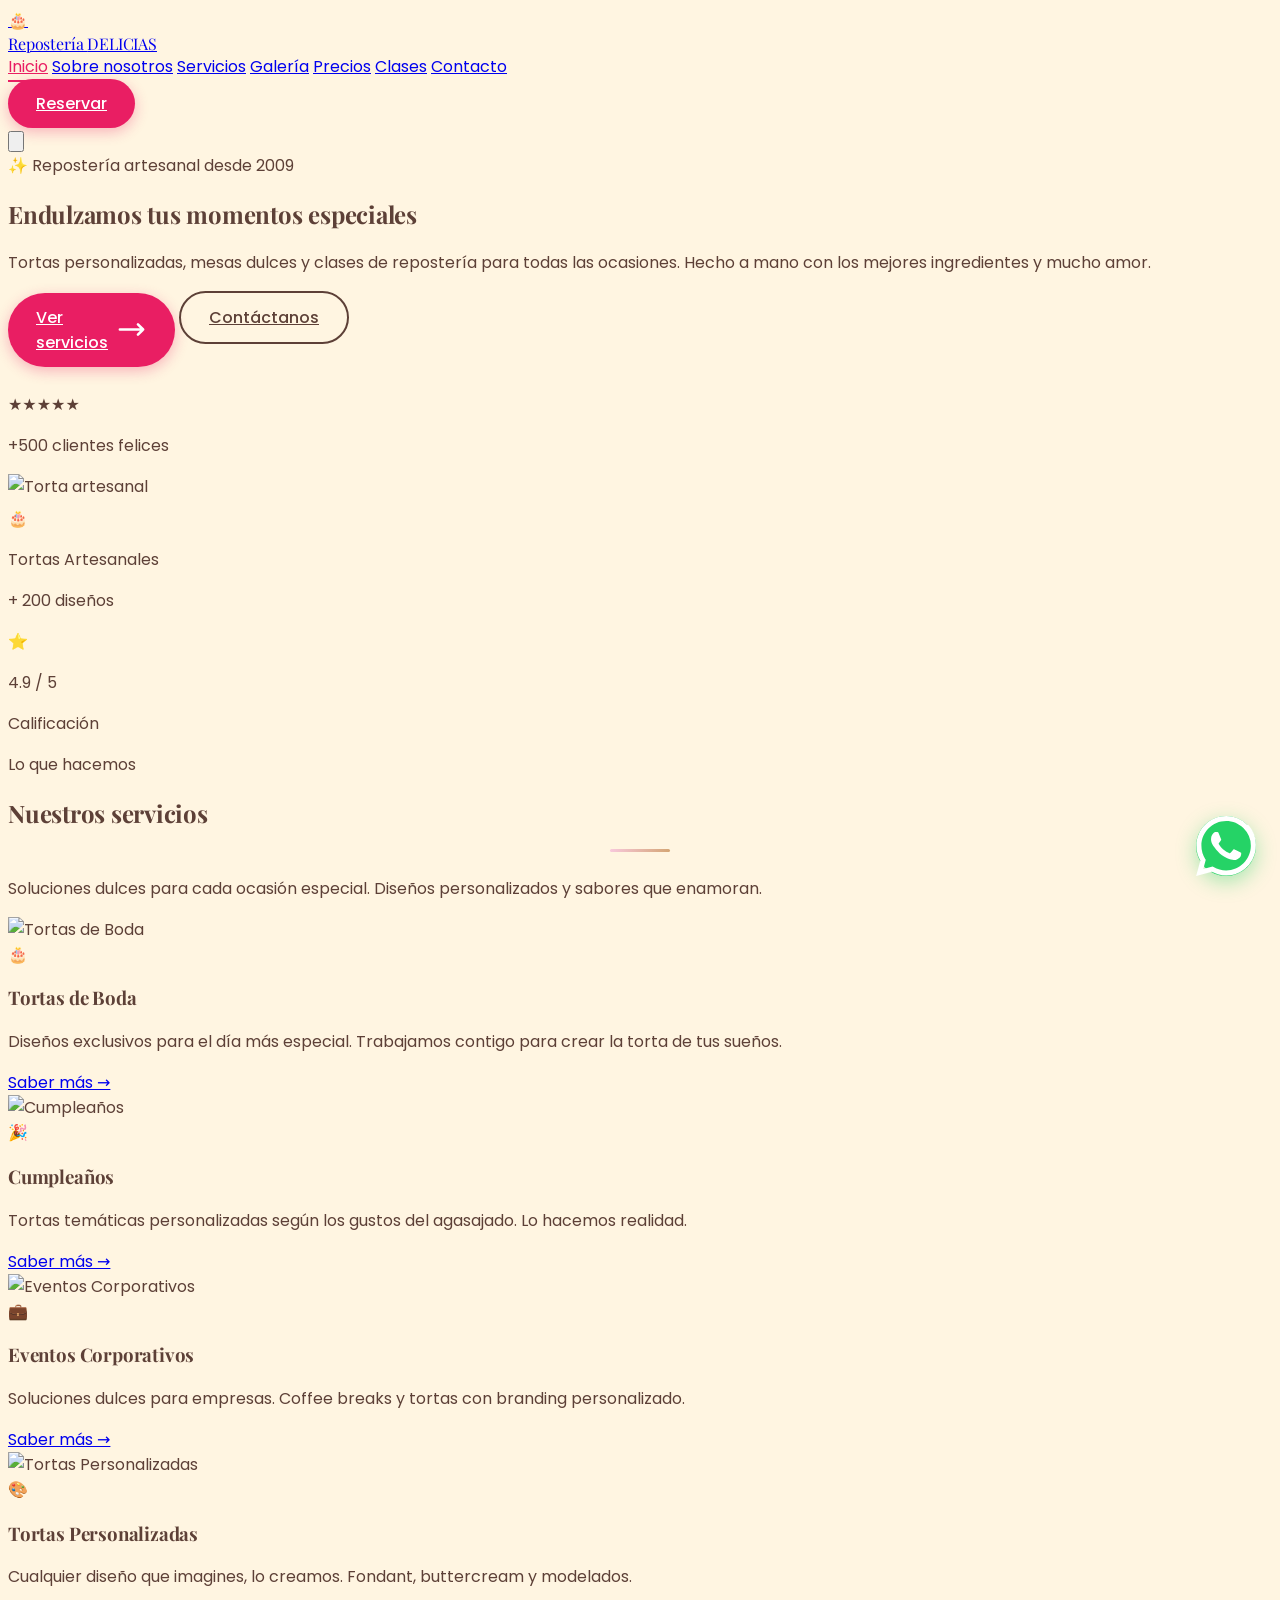
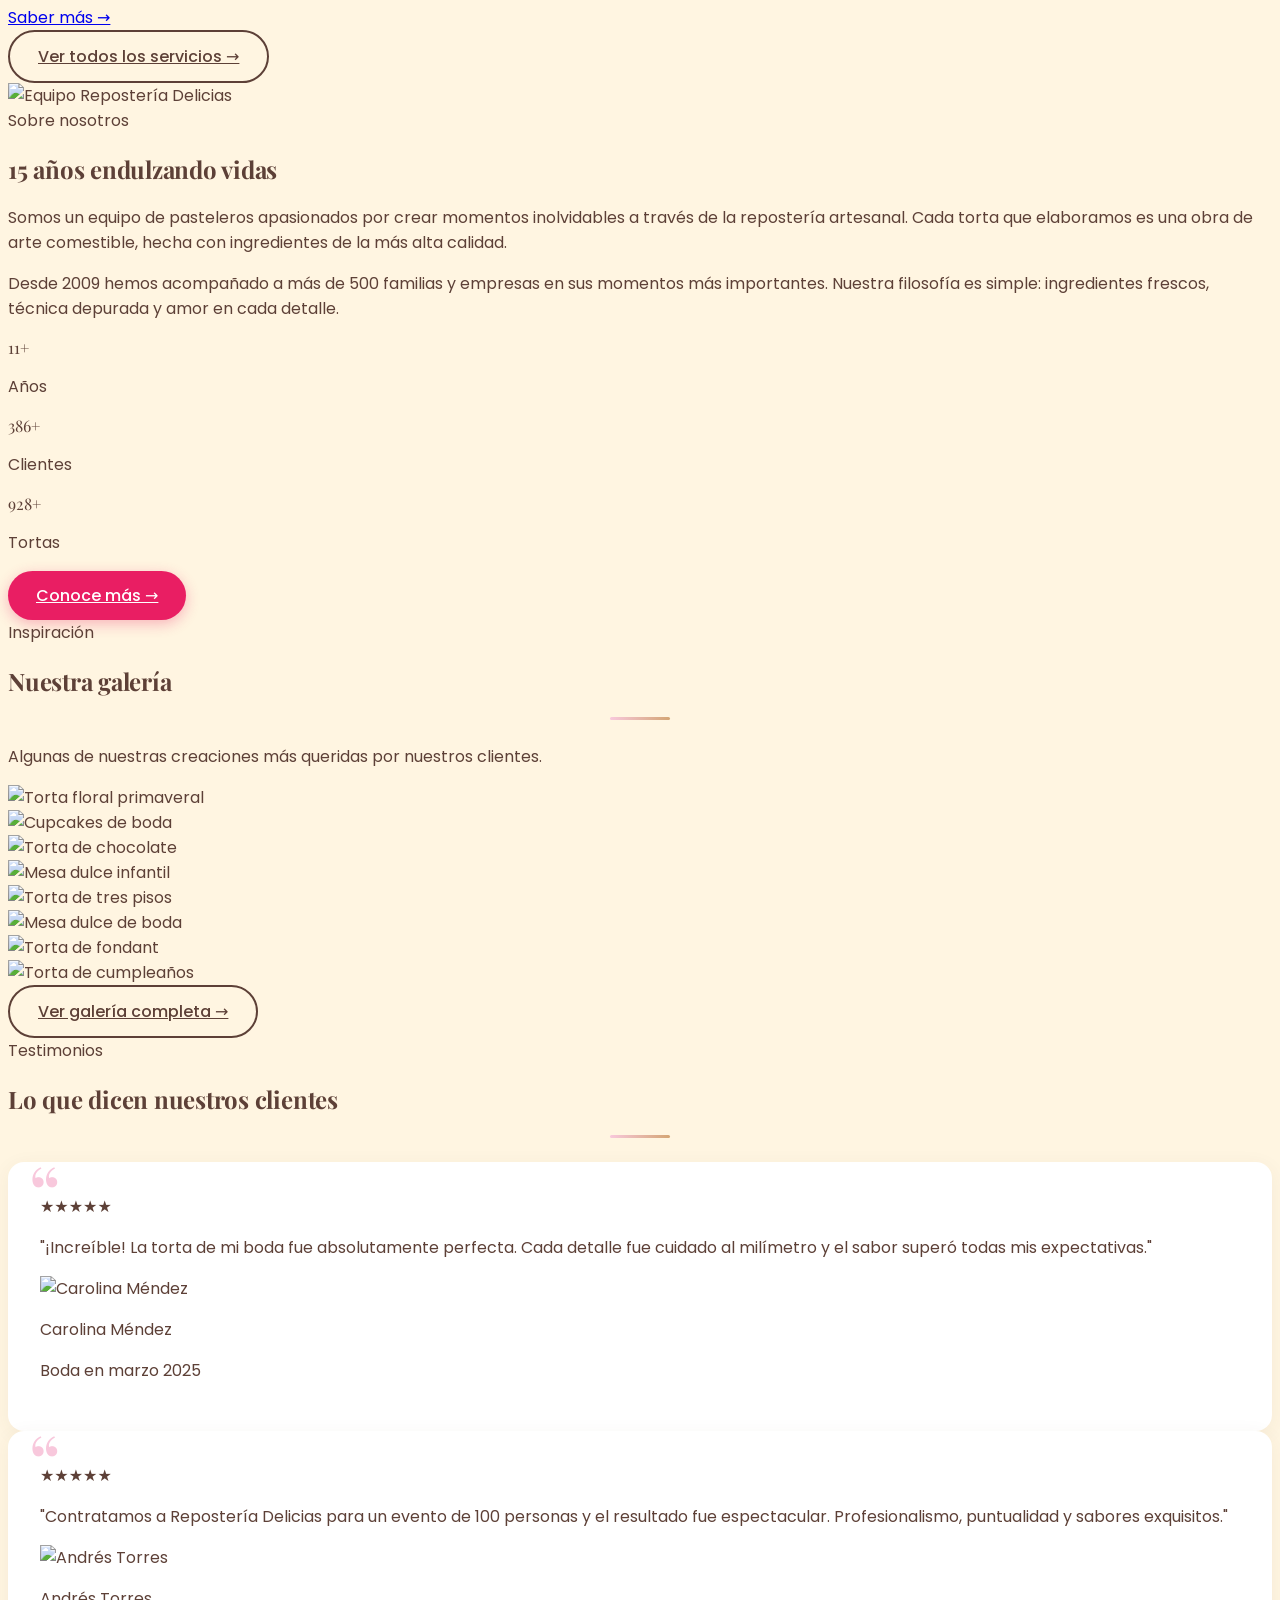
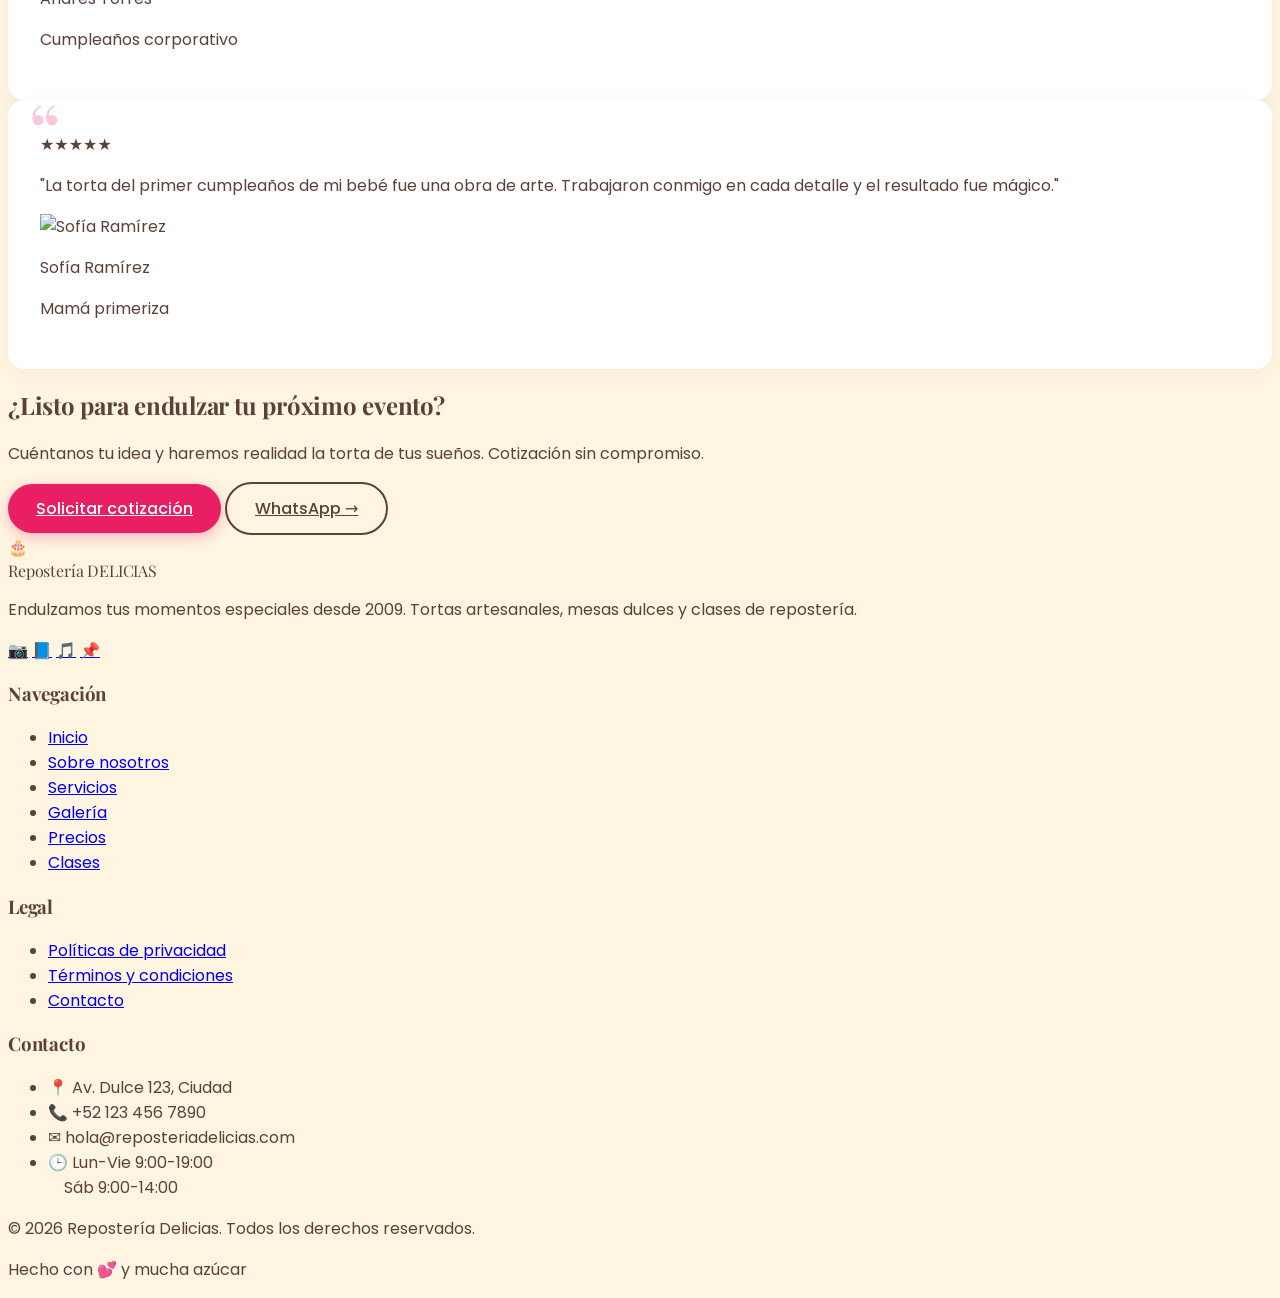
==== index.html @ 025d29f5 "Initial commit: Proyecto de landing page de repostería" ====
<!DOCTYPE html>
<html lang="es-ES">
<head>
  <meta charset="UTF-8" />
  <meta name="viewport" content="width=device-width, initial-scale=1.0" />
  <meta name="description" content="Repostería artesanal, tortas personalizadas, mesas dulces y clases para todos los niveles. Endulzamos tus momentos especiales." />
  <title>Repostería Delicias — Endulzamos tus momentos</title>
  <script src="https://cdn.tailwindcss.com"></script>
  <script>
    tailwind.config = {
      theme: {
        extend: {
          colors: {
            'rosa-pastel': '#F8C8DC',
            'rosa-fuerte': '#E91E63',
            'crema': '#FFF5E1',
            'dorado': '#D4A574',
            'chocolate': '#5D4037',
            'chocolate-oscuro': '#3E2723'
          },
          fontFamily: {
            display: ['"Playfair Display"', 'serif'],
            body: ['Poppins', 'system-ui', 'sans-serif']
          }
        }
      }
    };
  </script>
  <link rel="preconnect" href="https://fonts.googleapis.com" />
  <link rel="preconnect" href="https://fonts.gstatic.com" crossorigin />
  <link href="https://fonts.googleapis.com/css2?family=Playfair+Display:wght@400;600;700;900&family=Poppins:wght@300;400;500;600;700&display=swap" rel="stylesheet" />
  <link rel="stylesheet" href="assets/css/styles.css?v=2" />
</head>
<body class="bg-crema text-chocolate">

  <!-- ====================== NAVBAR ====================== -->
  <nav id="navbar" class="navbar fixed top-0 left-0 right-0 z-50 bg-crema">
    <div class="max-w-7xl mx-auto px-4 sm:px-6 lg:px-8">
      <div class="flex items-center justify-between h-20">
        <a href="index.html" class="flex items-center gap-2 group">
          <span class="text-3xl">🎂</span>
          <div class="font-display text-2xl font-bold text-chocolate-oscuro leading-none">
            Repostería
            <span class="block text-sm font-body font-normal text-rosa-fuerte tracking-widest">DELICIAS</span>
          </div>
        </a>
        <div class="hidden lg:flex items-center gap-8">
          <a href="index.html" class="nav-link text-chocolate font-medium" data-page="index.html">Inicio</a>
          <a href="sobre-nosotros.html" class="nav-link text-chocolate font-medium" data-page="sobre-nosotros.html">Sobre nosotros</a>
          <a href="servicios.html" class="nav-link text-chocolate font-medium" data-page="servicios.html">Servicios</a>
          <a href="galeria.html" class="nav-link text-chocolate font-medium" data-page="galeria.html">Galería</a>
          <a href="precios.html" class="nav-link text-chocolate font-medium" data-page="precios.html">Precios</a>
          <a href="clases.html" class="nav-link text-chocolate font-medium" data-page="clases.html">Clases</a>
          <a href="contacto.html" class="nav-link text-chocolate font-medium" data-page="contacto.html">Contacto</a>
        </div>
        <div class="hidden lg:flex items-center gap-3">
          <a href="contacto.html" class="btn-primary text-sm">Reservar</a>
        </div>
        <button id="menu-toggle" class="lg:hidden p-2 text-chocolate-oscuro" aria-label="Abrir menú">
          <svg class="w-7 h-7" fill="none" stroke="currentColor" viewBox="0 0 24 24">
            <path stroke-linecap="round" stroke-linejoin="round" stroke-width="2" d="M4 6h16M4 12h16M4 18h16" />
          </svg>
        </button>
      </div>
    </div>
  </nav>

  <!-- ====================== MOBILE MENU ====================== -->
  <div id="mobile-menu-overlay" class="mobile-menu-overlay"></div>
  <aside id="mobile-menu" class="mobile-menu">
    <div class="p-6">
      <div class="flex items-center justify-between mb-8">
        <div class="font-display text-2xl font-bold text-chocolate-oscuro">Repostería Delicias</div>
        <button id="menu-close" class="p-2" aria-label="Cerrar menú">
          <svg class="w-6 h-6" fill="none" stroke="currentColor" viewBox="0 0 24 24">
            <path stroke-linecap="round" stroke-linejoin="round" stroke-width="2" d="M6 18L18 6M6 6l12 12" />
          </svg>
        </button>
      </div>
      <div class="flex flex-col gap-1">
        <a href="index.html" class="block px-4 py-3 rounded-lg hover:bg-rosa-pastel/30 font-medium">Inicio</a>
        <a href="sobre-nosotros.html" class="block px-4 py-3 rounded-lg hover:bg-rosa-pastel/30 font-medium">Sobre nosotros</a>
        <a href="servicios.html" class="block px-4 py-3 rounded-lg hover:bg-rosa-pastel/30 font-medium">Servicios</a>
        <a href="galeria.html" class="block px-4 py-3 rounded-lg hover:bg-rosa-pastel/30 font-medium">Galería</a>
        <a href="precios.html" class="block px-4 py-3 rounded-lg hover:bg-rosa-pastel/30 font-medium">Precios</a>
        <a href="clases.html" class="block px-4 py-3 rounded-lg hover:bg-rosa-pastel/30 font-medium">Clases</a>
        <a href="contacto.html" class="block px-4 py-3 rounded-lg hover:bg-rosa-pastel/30 font-medium">Contacto</a>
      </div>
      <a href="contacto.html" class="btn-primary mt-6 w-full justify-center">Reservar ahora</a>
    </div>
  </aside>

  <!-- ====================== HERO ====================== -->
  <section class="relative pt-32 pb-20 lg:pt-40 lg:pb-28 overflow-hidden">
    <div class="absolute top-20 right-0 w-72 h-72 bg-rosa-pastel rounded-full mix-blend-multiply filter blur-3xl opacity-50 animate-blob"></div>
    <div class="absolute bottom-10 left-10 w-72 h-72 bg-dorado rounded-full mix-blend-multiply filter blur-3xl opacity-30 animate-blob" style="animation-delay:4s"></div>

    <div class="max-w-7xl mx-auto px-4 sm:px-6 lg:px-8 relative">
      <div class="grid lg:grid-cols-2 gap-12 items-center">
        <div class="animate-fade-in-up animation-delay-200">
          <span class="inline-block px-4 py-1 bg-rosa-pastel/50 text-chocolate-oscuro rounded-full text-sm font-medium mb-6">
            ✨ Repostería artesanal desde 2009
          </span>
          <h1 class="font-display text-5xl sm:text-6xl lg:text-7xl font-bold text-chocolate-oscuro leading-tight mb-6">
            Endulzamos tus <span class="text-rosa-fuerte italic">momentos</span> especiales
          </h1>
          <p class="text-lg text-chocolate/80 mb-8 max-w-xl">
            Tortas personalizadas, mesas dulces y clases de repostería para todas las ocasiones. Hecho a mano con los mejores ingredientes y mucho amor.
          </p>
          <div class="flex flex-wrap gap-4">
            <a href="servicios.html" class="btn-primary">
              Ver servicios
              <svg class="w-4 h-4" fill="none" stroke="currentColor" viewBox="0 0 24 24"><path stroke-linecap="round" stroke-linejoin="round" stroke-width="2" d="M17 8l4 4m0 0l-4 4m4-4H3" /></svg>
            </a>
            <a href="contacto.html" class="btn-secondary">Contáctanos</a>
          </div>
          <div class="mt-10 flex items-center gap-6">
            <div class="flex -space-x-3">
              <img src="https://i.pravatar.cc/60?img=1" class="w-10 h-10 rounded-full border-2 border-crema" alt="" />
              <img src="https://i.pravatar.cc/60?img=5" class="w-10 h-10 rounded-full border-2 border-crema" alt="" />
              <img src="https://i.pravatar.cc/60?img=9" class="w-10 h-10 rounded-full border-2 border-crema" alt="" />
              <img src="https://i.pravatar.cc/60?img=12" class="w-10 h-10 rounded-full border-2 border-crema" alt="" />
            </div>
            <div>
              <div class="flex text-dorado">
                <span>★</span><span>★</span><span>★</span><span>★</span><span>★</span>
              </div>
              <p class="text-sm text-chocolate/70">+500 clientes felices</p>
            </div>
          </div>
        </div>
        <div class="relative animate-fade-in-up animation-delay-400">
          <div class="relative">
            <div class="absolute inset-0 bg-gradient-to-br from-rosa-pastel to-dorado rounded-[3rem] rotate-6 opacity-50"></div>
            <img src="https://picsum.photos/seed/hero01/700/700" alt="Torta artesanal" class="relative rounded-[3rem] shadow-2xl w-full h-auto img-hover-zoom" />
            <div class="absolute -bottom-6 -left-6 bg-white rounded-2xl shadow-xl p-4 animate-float">
              <div class="flex items-center gap-3">
                <div class="w-12 h-12 bg-rosa-pastel rounded-full flex items-center justify-center text-2xl">🎂</div>
                <div>
                  <p class="font-semibold text-chocolate-oscuro">Tortas Artesanales</p>
                  <p class="text-sm text-chocolate/60">+ 200 diseños</p>
                </div>
              </div>
            </div>
            <div class="absolute -top-4 -right-4 bg-white rounded-2xl shadow-xl p-4 animate-float" style="animation-delay:1.5s">
              <div class="flex items-center gap-2">
                <span class="text-2xl">⭐</span>
                <div>
                  <p class="font-bold text-chocolate-oscuro">4.9 / 5</p>
                  <p class="text-xs text-chocolate/60">Calificación</p>
                </div>
              </div>
            </div>
          </div>
        </div>
      </div>
    </div>
  </section>

  <!-- ====================== SERVICIOS DESTACADOS ====================== -->
  <section class="py-20 bg-white">
    <div class="max-w-7xl mx-auto px-4 sm:px-6 lg:px-8">
      <div class="text-center mb-16 reveal">
        <span class="text-rosa-fuerte uppercase tracking-widest text-sm font-semibold">Lo que hacemos</span>
        <h2 class="font-display text-4xl lg:text-5xl font-bold text-chocolate-oscuro mt-3 mb-4">Nuestros servicios</h2>
        <div class="section-divider"></div>
        <p class="text-chocolate/70 max-w-2xl mx-auto">Soluciones dulces para cada ocasión especial. Diseños personalizados y sabores que enamoran.</p>
      </div>
      <div class="grid md:grid-cols-2 lg:grid-cols-4 gap-6" id="servicios-destacados">
        <div class="card-hover bg-crema rounded-2xl overflow-hidden">
          <div class="img-hover-zoom h-48 overflow-hidden">
            <img src="https://picsum.photos/seed/boda01/600/400" alt="Tortas de Boda" class="w-full h-full object-cover" loading="lazy" />
          </div>
          <div class="p-6">
            <div class="text-3xl mb-2">🎂</div>
            <h3 class="font-display text-xl font-bold text-chocolate-oscuro mb-2">Tortas de Boda</h3>
            <p class="text-sm text-chocolate/70 mb-4">Diseños exclusivos para el día más especial. Trabajamos contigo para crear la torta de tus sueños.</p>
            <a href="servicios.html" class="text-rosa-fuerte text-sm font-medium hover:underline">Saber más →</a>
          </div>
        </div>
        <div class="card-hover bg-crema rounded-2xl overflow-hidden">
          <div class="img-hover-zoom h-48 overflow-hidden">
            <img src="https://picsum.photos/seed/cumple01/600/400" alt="Cumpleaños" class="w-full h-full object-cover" loading="lazy" />
          </div>
          <div class="p-6">
            <div class="text-3xl mb-2">🎉</div>
            <h3 class="font-display text-xl font-bold text-chocolate-oscuro mb-2">Cumpleaños</h3>
            <p class="text-sm text-chocolate/70 mb-4">Tortas temáticas personalizadas según los gustos del agasajado. Lo hacemos realidad.</p>
            <a href="servicios.html" class="text-rosa-fuerte text-sm font-medium hover:underline">Saber más →</a>
          </div>
        </div>
        <div class="card-hover bg-crema rounded-2xl overflow-hidden">
          <div class="img-hover-zoom h-48 overflow-hidden">
            <img src="https://picsum.photos/seed/corp01/600/400" alt="Eventos Corporativos" class="w-full h-full object-cover" loading="lazy" />
          </div>
          <div class="p-6">
            <div class="text-3xl mb-2">💼</div>
            <h3 class="font-display text-xl font-bold text-chocolate-oscuro mb-2">Eventos Corporativos</h3>
            <p class="text-sm text-chocolate/70 mb-4">Soluciones dulces para empresas. Coffee breaks y tortas con branding personalizado.</p>
            <a href="servicios.html" class="text-rosa-fuerte text-sm font-medium hover:underline">Saber más →</a>
          </div>
        </div>
        <div class="card-hover bg-crema rounded-2xl overflow-hidden">
          <div class="img-hover-zoom h-48 overflow-hidden">
            <img src="https://picsum.photos/seed/pers01/600/400" alt="Tortas Personalizadas" class="w-full h-full object-cover" loading="lazy" />
          </div>
          <div class="p-6">
            <div class="text-3xl mb-2">🎨</div>
            <h3 class="font-display text-xl font-bold text-chocolate-oscuro mb-2">Tortas Personalizadas</h3>
            <p class="text-sm text-chocolate/70 mb-4">Cualquier diseño que imagines, lo creamos. Fondant, buttercream y modelados.</p>
            <a href="servicios.html" class="text-rosa-fuerte text-sm font-medium hover:underline">Saber más →</a>
          </div>
        </div>
      </div>
      <div class="text-center mt-12 reveal">
        <a href="servicios.html" class="btn-secondary">Ver todos los servicios →</a>
      </div>
    </div>
  </section>

  <!-- ====================== SOBRE NOSOTROS RESUMEN ====================== -->
  <section class="py-20 bg-crema relative overflow-hidden">
    <div class="absolute -top-20 -right-20 w-80 h-80 bg-rosa-pastel rounded-full filter blur-3xl opacity-40"></div>
    <div class="max-w-7xl mx-auto px-4 sm:px-6 lg:px-8 relative">
      <div class="grid lg:grid-cols-2 gap-12 items-center">
        <div class="reveal-left">
          <img src="https://picsum.photos/seed/nosotros01/700/500" alt="Equipo Repostería Delicias" class="rounded-3xl shadow-2xl w-full h-auto" />
        </div>
        <div class="reveal-right">
          <span class="text-rosa-fuerte uppercase tracking-widest text-sm font-semibold">Sobre nosotros</span>
          <h2 class="font-display text-4xl lg:text-5xl font-bold text-chocolate-oscuro mt-3 mb-4">15 años endulzando vidas</h2>
          <p class="text-chocolate/80 mb-6">
            Somos un equipo de pasteleros apasionados por crear momentos inolvidables a través de la repostería artesanal. Cada torta que elaboramos es una obra de arte comestible, hecha con ingredientes de la más alta calidad.
          </p>
          <p class="text-chocolate/80 mb-8">
            Desde 2009 hemos acompañado a más de 500 familias y empresas en sus momentos más importantes. Nuestra filosofía es simple: ingredientes frescos, técnica depurada y amor en cada detalle.
          </p>
          <div class="grid grid-cols-3 gap-6 mb-8">
            <div class="text-center">
              <p class="font-display text-4xl font-bold text-rosa-fuerte"><span data-counter="15" data-suffix="+">0</span></p>
              <p class="text-sm text-chocolate/70">Años</p>
            </div>
            <div class="text-center">
              <p class="font-display text-4xl font-bold text-rosa-fuerte"><span data-counter="500" data-suffix="+">0</span></p>
              <p class="text-sm text-chocolate/70">Clientes</p>
            </div>
            <div class="text-center">
              <p class="font-display text-4xl font-bold text-rosa-fuerte"><span data-counter="1200" data-suffix="+">0</span></p>
              <p class="text-sm text-chocolate/70">Tortas</p>
            </div>
          </div>
          <a href="sobre-nosotros.html" class="btn-primary">Conoce más →</a>
        </div>
      </div>
    </div>
  </section>

  <!-- ====================== GALERÍA PREVIEW ====================== -->
  <section class="py-20 bg-white">
    <div class="max-w-7xl mx-auto px-4 sm:px-6 lg:px-8">
      <div class="text-center mb-16 reveal">
        <span class="text-rosa-fuerte uppercase tracking-widest text-sm font-semibold">Inspiración</span>
        <h2 class="font-display text-4xl lg:text-5xl font-bold text-chocolate-oscuro mt-3 mb-4">Nuestra galería</h2>
        <div class="section-divider"></div>
        <p class="text-chocolate/70 max-w-2xl mx-auto">Algunas de nuestras creaciones más queridas por nuestros clientes.</p>
      </div>
      <div class="grid grid-cols-2 md:grid-cols-3 lg:grid-cols-4 gap-4" id="galeria-preview">
        <div class="img-hover-zoom rounded-xl overflow-hidden cursor-pointer aspect-square" data-lightbox="https://picsum.photos/seed/g01/800/600" data-caption="Torta floral primaveral">
          <img src="https://picsum.photos/seed/g01/800/600" alt="Torta floral primaveral" class="w-full h-full object-cover" loading="lazy" />
        </div>
        <div class="img-hover-zoom rounded-xl overflow-hidden cursor-pointer aspect-square" data-lightbox="https://picsum.photos/seed/g02/800/600" data-caption="Cupcakes de boda">
          <img src="https://picsum.photos/seed/g02/800/600" alt="Cupcakes de boda" class="w-full h-full object-cover" loading="lazy" />
        </div>
        <div class="img-hover-zoom rounded-xl overflow-hidden cursor-pointer aspect-square" data-lightbox="https://picsum.photos/seed/g03/800/600" data-caption="Torta de chocolate">
          <img src="https://picsum.photos/seed/g03/800/600" alt="Torta de chocolate" class="w-full h-full object-cover" loading="lazy" />
        </div>
        <div class="img-hover-zoom rounded-xl overflow-hidden cursor-pointer aspect-square" data-lightbox="https://picsum.photos/seed/g05/800/600" data-caption="Mesa dulce infantil">
          <img src="https://picsum.photos/seed/g05/800/600" alt="Mesa dulce infantil" class="w-full h-full object-cover" loading="lazy" />
        </div>
        <div class="img-hover-zoom rounded-xl overflow-hidden cursor-pointer aspect-square" data-lightbox="https://picsum.photos/seed/g07/800/600" data-caption="Torta de tres pisos">
          <img src="https://picsum.photos/seed/g07/800/600" alt="Torta de tres pisos" class="w-full h-full object-cover" loading="lazy" />
        </div>
        <div class="img-hover-zoom rounded-xl overflow-hidden cursor-pointer aspect-square" data-lightbox="https://picsum.photos/seed/g10/800/600" data-caption="Mesa dulce de boda">
          <img src="https://picsum.photos/seed/g10/800/600" alt="Mesa dulce de boda" class="w-full h-full object-cover" loading="lazy" />
        </div>
        <div class="img-hover-zoom rounded-xl overflow-hidden cursor-pointer aspect-square" data-lightbox="https://picsum.photos/seed/g13/800/600" data-caption="Torta de fondant">
          <img src="https://picsum.photos/seed/g13/800/600" alt="Torta de fondant" class="w-full h-full object-cover" loading="lazy" />
        </div>
        <div class="img-hover-zoom rounded-xl overflow-hidden cursor-pointer aspect-square" data-lightbox="https://picsum.photos/seed/g16/800/600" data-caption="Torta de cumpleaños">
          <img src="https://picsum.photos/seed/g16/800/600" alt="Torta de cumpleaños" class="w-full h-full object-cover" loading="lazy" />
        </div>
      </div>
      <div class="text-center mt-12 reveal">
        <a href="galeria.html" class="btn-secondary">Ver galería completa →</a>
      </div>
    </div>
  </section>

  <!-- ====================== TESTIMONIOS ====================== -->
  <section class="py-20 bg-gradient-to-br from-rosa-pastel/30 to-crema">
    <div class="max-w-7xl mx-auto px-4 sm:px-6 lg:px-8">
      <div class="text-center mb-16 reveal">
        <span class="text-rosa-fuerte uppercase tracking-widest text-sm font-semibold">Testimonios</span>
        <h2 class="font-display text-4xl lg:text-5xl font-bold text-chocolate-oscuro mt-3 mb-4">Lo que dicen nuestros clientes</h2>
        <div class="section-divider"></div>
      </div>
      <div class="grid md:grid-cols-2 lg:grid-cols-3 gap-6" id="testimonios-list">
        <div class="testimonial-card">
          <div class="flex text-dorado mb-3">★★★★★</div>
          <p class="text-chocolate/80 mb-4 italic">"¡Increíble! La torta de mi boda fue absolutamente perfecta. Cada detalle fue cuidado al milímetro y el sabor superó todas mis expectativas."</p>
          <div class="flex items-center gap-3 mt-4 pt-4 border-t border-rosa-pastel/30">
            <img src="https://i.pravatar.cc/150?img=1" alt="Carolina Méndez" class="w-12 h-12 rounded-full object-cover" />
            <div>
              <p class="font-semibold text-chocolate-oscuro">Carolina Méndez</p>
              <p class="text-sm text-chocolate/60">Boda en marzo 2025</p>
            </div>
          </div>
        </div>
        <div class="testimonial-card">
          <div class="flex text-dorado mb-3">★★★★★</div>
          <p class="text-chocolate/80 mb-4 italic">"Contratamos a Repostería Delicias para un evento de 100 personas y el resultado fue espectacular. Profesionalismo, puntualidad y sabores exquisitos."</p>
          <div class="flex items-center gap-3 mt-4 pt-4 border-t border-rosa-pastel/30">
            <img src="https://i.pravatar.cc/150?img=12" alt="Andrés Torres" class="w-12 h-12 rounded-full object-cover" />
            <div>
              <p class="font-semibold text-chocolate-oscuro">Andrés Torres</p>
              <p class="text-sm text-chocolate/60">Cumpleaños corporativo</p>
            </div>
          </div>
        </div>
        <div class="testimonial-card">
          <div class="flex text-dorado mb-3">★★★★★</div>
          <p class="text-chocolate/80 mb-4 italic">"La torta del primer cumpleaños de mi bebé fue una obra de arte. Trabajaron conmigo en cada detalle y el resultado fue mágico."</p>
          <div class="flex items-center gap-3 mt-4 pt-4 border-t border-rosa-pastel/30">
            <img src="https://i.pravatar.cc/150?img=5" alt="Sofía Ramírez" class="w-12 h-12 rounded-full object-cover" />
            <div>
              <p class="font-semibold text-chocolate-oscuro">Sofía Ramírez</p>
              <p class="text-sm text-chocolate/60">Mamá primeriza</p>
            </div>
          </div>
        </div>
      </div>
    </div>
  </section>

  <!-- ====================== CTA FINAL ====================== -->
  <section class="py-20 bg-chocolate-oscuro text-white relative overflow-hidden">
    <div class="absolute inset-0 opacity-10" style="background-image:url('https://picsum.photos/seed/cta01/1920/600');background-size:cover;background-position:center;"></div>
    <div class="relative max-w-4xl mx-auto px-4 sm:px-6 lg:px-8 text-center reveal">
      <h2 class="font-display text-4xl lg:text-5xl font-bold mb-6">¿Listo para endulzar tu próximo evento?</h2>
      <p class="text-crema/80 text-lg mb-8 max-w-2xl mx-auto">
        Cuéntanos tu idea y haremos realidad la torta de tus sueños. Cotización sin compromiso.
      </p>
      <div class="flex flex-wrap justify-center gap-4">
        <a href="contacto.html" class="btn-primary">Solicitar cotización</a>
        <a href="https://wa.me/1234567890" class="btn-secondary !border-crema !text-crema hover:!bg-crema hover:!text-chocolate-oscuro">WhatsApp →</a>
      </div>
    </div>
  </section>

  <!-- ====================== FOOTER ====================== -->
  <footer class="bg-chocolate-oscuro text-crema pt-16 pb-6">
    <div class="max-w-7xl mx-auto px-4 sm:px-6 lg:px-8">
      <div class="grid md:grid-cols-2 lg:grid-cols-4 gap-10 mb-10">
        <div>
          <div class="flex items-center gap-2 mb-4">
            <span class="text-3xl">🎂</span>
            <div class="font-display text-2xl font-bold leading-none">Repostería <span class="block text-sm font-body font-normal text-rosa-fuerte">DELICIAS</span></div>
          </div>
          <p class="text-crema/70 text-sm leading-relaxed mb-4">Endulzamos tus momentos especiales desde 2009. Tortas artesanales, mesas dulces y clases de repostería.</p>
          <div class="flex gap-3">
            <a href="#" class="w-9 h-9 bg-rosa-pastel/20 hover:bg-rosa-fuerte rounded-full flex items-center justify-center transition" aria-label="Instagram">📷</a>
            <a href="#" class="w-9 h-9 bg-rosa-pastel/20 hover:bg-rosa-fuerte rounded-full flex items-center justify-center transition" aria-label="Facebook">📘</a>
            <a href="#" class="w-9 h-9 bg-rosa-pastel/20 hover:bg-rosa-fuerte rounded-full flex items-center justify-center transition" aria-label="TikTok">🎵</a>
            <a href="#" class="w-9 h-9 bg-rosa-pastel/20 hover:bg-rosa-fuerte rounded-full flex items-center justify-center transition" aria-label="Pinterest">📌</a>
          </div>
        </div>
        <div>
          <h3 class="font-display text-xl font-bold mb-4">Navegación</h3>
          <ul class="space-y-2 text-sm">
            <li><a href="index.html" class="text-crema/70 hover:text-rosa-fuerte transition">Inicio</a></li>
            <li><a href="sobre-nosotros.html" class="text-crema/70 hover:text-rosa-fuerte transition">Sobre nosotros</a></li>
            <li><a href="servicios.html" class="text-crema/70 hover:text-rosa-fuerte transition">Servicios</a></li>
            <li><a href="galeria.html" class="text-crema/70 hover:text-rosa-fuerte transition">Galería</a></li>
            <li><a href="precios.html" class="text-crema/70 hover:text-rosa-fuerte transition">Precios</a></li>
            <li><a href="clases.html" class="text-crema/70 hover:text-rosa-fuerte transition">Clases</a></li>
          </ul>
        </div>
        <div>
          <h3 class="font-display text-xl font-bold mb-4">Legal</h3>
          <ul class="space-y-2 text-sm">
            <li><a href="politicas-privacidad.html" class="text-crema/70 hover:text-rosa-fuerte transition">Políticas de privacidad</a></li>
            <li><a href="terminos-condiciones.html" class="text-crema/70 hover:text-rosa-fuerte transition">Términos y condiciones</a></li>
            <li><a href="contacto.html" class="text-crema/70 hover:text-rosa-fuerte transition">Contacto</a></li>
          </ul>
        </div>
        <div>
          <h3 class="font-display text-xl font-bold mb-4">Contacto</h3>
          <ul class="space-y-2 text-sm text-crema/70">
            <li>📍 Av. Dulce 123, Ciudad</li>
            <li>📞 +52 123 456 7890</li>
            <li>✉️ hola@reposteriadelicias.com</li>
            <li>🕒 Lun-Vie 9:00-19:00<br />&nbsp;&nbsp;&nbsp;&nbsp;Sáb 9:00-14:00</li>
          </ul>
        </div>
      </div>
      <div class="border-t border-crema/10 pt-6 flex flex-col sm:flex-row justify-between items-center gap-3 text-sm text-crema/60">
        <p>© <span id="current-year"></span> Repostería Delicias. Todos los derechos reservados.</p>
        <p>Hecho con 💕 y mucha azúcar</p>
      </div>
    </div>
  </footer>

  <!-- ====================== WHATSAPP FLOAT ====================== -->
  <a href="https://wa.me/1234567890" class="btn-whatsapp-float" aria-label="WhatsApp">
    <svg class="w-7 h-7" fill="currentColor" viewBox="0 0 24 24"><path d="M17.472 14.382c-.297-.149-1.758-.867-2.03-.967-.273-.099-.471-.148-.67.15-.197.297-.767.966-.94 1.164-.173.199-.347.223-.644.075-.297-.15-1.255-.463-2.39-1.475-.883-.788-1.48-1.761-1.653-2.059-.173-.297-.018-.458.13-.606.134-.133.298-.347.446-.52.149-.174.198-.298.298-.497.099-.198.05-.371-.025-.52-.075-.149-.669-1.612-.916-2.207-.242-.579-.487-.5-.669-.51-.173-.008-.371-.01-.57-.01-.198 0-.52.074-.792.372-.272.297-1.04 1.016-1.04 2.479 0 1.462 1.065 2.875 1.213 3.074.149.198 2.096 3.2 5.077 4.487.709.306 1.262.489 1.694.625.712.227 1.36.195 1.871.118.571-.085 1.758-.719 2.006-1.413.248-.694.248-1.289.173-1.413-.074-.124-.272-.198-.57-.347m-5.421 7.403h-.004a9.87 9.87 0 01-5.031-1.378l-.361-.214-3.741.982.998-3.648-.235-.374a9.86 9.86 0 01-1.51-5.26c.001-5.45 4.436-9.884 9.888-9.884 2.64 0 5.122 1.03 6.988 2.898a9.825 9.825 0 012.893 6.994c-.003 5.45-4.437 9.884-9.885 9.884m8.413-18.297A11.815 11.815 0 0012.05 0C5.495 0 .16 5.335.157 11.892c0 2.096.547 4.142 1.588 5.945L.057 24l6.305-1.654a11.882 11.882 0 005.683 1.448h.005c6.554 0 11.89-5.335 11.893-11.893A11.821 11.821 0 0020.885 3.488"/></svg>
  </a>

  <script src="assets/js/data.js?v=2"></script>
  <script src="assets/js/main.js?v=2"></script>
</body>
</html>
---- assets/css/styles.css ----
/* =========================================================
   Repostería - Estilos personalizados
   Complementa a Tailwind (vía CDN)
   ========================================================= */

:root {
  --rosa-pastel: #f8c8dc;
  --rosa-fuerte: #e91e63;
  --crema: #fff5e1;
  --dorado: #d4a574;
  --chocolate: #5d4037;
  --chocolate-oscuro: #3e2723;
}

html {
  scroll-behavior: smooth;
}

body {
  font-family: "Poppins", system-ui, -apple-system, sans-serif;
  background-color: var(--crema);
  color: var(--chocolate);
  overflow-x: hidden;
}

h1, h2, h3, h4, .font-display {
  font-family: "Playfair Display", "Georgia", serif;
  letter-spacing: -0.01em;
}

/* =========================================================
   Reveal Animations (IntersectionObserver)
   Solo se ocultan si JS agrega la clase .reveal-init (sin ella, son visibles)
   ========================================================= */
.reveal {
  transition: opacity 0.8s ease-out, transform 0.8s ease-out;
}
.reveal-init {
  opacity: 0;
  transform: translateY(40px);
}
.reveal.visible,
.reveal-init.visible {
  opacity: 1;
  transform: translateY(0);
}
.reveal-delay-1 { transition-delay: 0.1s; }
.reveal-delay-2 { transition-delay: 0.2s; }
.reveal-delay-3 { transition-delay: 0.3s; }
.reveal-delay-4 { transition-delay: 0.4s; }

.reveal-left {
  transition: opacity 0.8s ease-out, transform 0.8s ease-out;
}
.reveal-left.reveal-init {
  opacity: 0;
  transform: translateX(-50px);
}
.reveal-left.visible {
  opacity: 1;
  transform: translateX(0);
}

.reveal-right {
  transition: opacity 0.8s ease-out, transform 0.8s ease-out;
}
.reveal-right.reveal-init {
  opacity: 0;
  transform: translateX(50px);
}
.reveal-right.visible {
  opacity: 1;
  transform: translateX(0);
}

/* =========================================================
   Navbar
   ========================================================= */
.navbar {
  transition: all 0.3s ease;
}
.navbar.scrolled {
  background-color: rgba(255, 245, 225, 0.95);
  backdrop-filter: blur(10px);
  -webkit-backdrop-filter: blur(10px);
  box-shadow: 0 4px 20px rgba(93, 64, 55, 0.08);
}
.nav-link {
  position: relative;
  transition: color 0.3s ease;
}
.nav-link::after {
  content: "";
  position: absolute;
  bottom: -4px;
  left: 50%;
  transform: translateX(-50%);
  width: 0;
  height: 2px;
  background-color: var(--rosa-fuerte);
  transition: width 0.3s ease;
}
.nav-link:hover::after,
.nav-link.active::after {
  width: 100%;
}
.nav-link.active {
  color: var(--rosa-fuerte);
}

/* =========================================================
   Botones
   ========================================================= */
.btn-primary {
  background-color: var(--rosa-fuerte);
  color: white;
  padding: 0.75rem 1.75rem;
  border-radius: 9999px;
  font-weight: 500;
  display: inline-flex;
  align-items: center;
  gap: 0.5rem;
  transition: all 0.3s ease;
  box-shadow: 0 4px 14px rgba(233, 30, 99, 0.3);
}
.btn-primary:hover {
  background-color: #c2185b;
  transform: translateY(-2px);
  box-shadow: 0 8px 22px rgba(233, 30, 99, 0.45);
}

.btn-secondary {
  background-color: transparent;
  color: var(--chocolate);
  padding: 0.75rem 1.75rem;
  border-radius: 9999px;
  font-weight: 500;
  border: 2px solid var(--chocolate);
  display: inline-flex;
  align-items: center;
  gap: 0.5rem;
  transition: all 0.3s ease;
}
.btn-secondary:hover {
  background-color: var(--chocolate);
  color: white;
  transform: translateY(-2px);
}

.btn-whatsapp-float {
  position: fixed;
  bottom: 24px;
  right: 24px;
  z-index: 50;
  background-color: #25d366;
  color: white;
  width: 60px;
  height: 60px;
  border-radius: 50%;
  display: flex;
  align-items: center;
  justify-content: center;
  box-shadow: 0 6px 20px rgba(37, 211, 102, 0.4);
  animation: pulse 2s infinite;
  transition: transform 0.3s ease;
}
.btn-whatsapp-float:hover {
  transform: scale(1.1);
}

@keyframes pulse {
  0%, 100% {
    box-shadow: 0 6px 20px rgba(37, 211, 102, 0.4), 0 0 0 0 rgba(37, 211, 102, 0.6);
  }
  50% {
    box-shadow: 0 6px 20px rgba(37, 211, 102, 0.4), 0 0 0 16px rgba(37, 211, 102, 0);
  }
}

/* =========================================================
   Cards y Hover Effects
   ========================================================= */
.card-hover {
  transition: transform 0.4s ease, box-shadow 0.4s ease;
}
.card-hover:hover {
  transform: translateY(-8px);
  box-shadow: 0 20px 40px rgba(93, 64, 55, 0.15);
}

.img-hover-zoom {
  overflow: hidden;
}
.img-hover-zoom img {
  transition: transform 0.7s ease;
}
.img-hover-zoom:hover img {
  transform: scale(1.08);
}

/* =========================================================
   Hero Animations
   ========================================================= */
@keyframes fadeInUp {
  from { opacity: 0; transform: translateY(40px); }
  to { opacity: 1; transform: translateY(0); }
}
@keyframes fadeIn {
  from { opacity: 0; }
  to { opacity: 1; }
}
@keyframes slideDown {
  from { opacity: 0; transform: translateY(-20px); }
  to { opacity: 1; transform: translateY(0); }
}
@keyframes float {
  0%, 100% { transform: translateY(0); }
  50% { transform: translateY(-15px); }
}
@keyframes blob {
  0%, 100% { border-radius: 60% 40% 30% 70% / 60% 30% 70% 40%; }
  50% { border-radius: 30% 60% 70% 40% / 50% 60% 30% 60%; }
}

.animate-fade-in-up {
  animation: fadeInUp 1s ease-out forwards;
}
.animate-fade-in {
  animation: fadeIn 1.2s ease-out forwards;
}
.animate-slide-down {
  animation: slideDown 0.6s ease-out forwards;
}
.animate-float {
  animation: float 4s ease-in-out infinite;
}
.animate-blob {
  animation: blob 12s ease-in-out infinite;
}
.animation-delay-200 { animation-delay: 0.2s; opacity: 0; }
.animation-delay-400 { animation-delay: 0.4s; opacity: 0; }
.animation-delay-600 { animation-delay: 0.6s; opacity: 0; }
.animation-delay-800 { animation-delay: 0.8s; opacity: 0; }

/* =========================================================
   Mobile Menu
   ========================================================= */
.mobile-menu {
  position: fixed;
  top: 0;
  right: -100%;
  width: 80%;
  max-width: 360px;
  height: 100vh;
  background-color: var(--crema);
  z-index: 60;
  transition: right 0.4s cubic-bezier(0.4, 0, 0.2, 1);
  box-shadow: -10px 0 30px rgba(93, 64, 55, 0.15);
  overflow-y: auto;
}
.mobile-menu.open {
  right: 0;
}
.mobile-menu-overlay {
  position: fixed;
  inset: 0;
  background-color: rgba(0, 0, 0, 0.5);
  opacity: 0;
  pointer-events: none;
  transition: opacity 0.3s ease;
  z-index: 55;
}
.mobile-menu-overlay.open {
  opacity: 1;
  pointer-events: auto;
}

/* =========================================================
   Galería - Lightbox
   ========================================================= */
.lightbox {
  position: fixed;
  inset: 0;
  background-color: rgba(0, 0, 0, 0.9);
  z-index: 70;
  display: none;
  align-items: center;
  justify-content: center;
  padding: 2rem;
}
.lightbox.open {
  display: flex;
  animation: fadeIn 0.3s ease-out;
}
.lightbox img {
  max-width: 90%;
  max-height: 90vh;
  border-radius: 8px;
  box-shadow: 0 20px 60px rgba(0, 0, 0, 0.5);
}

/* =========================================================
   Filtros galería
   ========================================================= */
.filter-btn {
  transition: all 0.3s ease;
}
.filter-btn.active {
  background-color: var(--rosa-fuerte);
  color: white;
  border-color: var(--rosa-fuerte);
}

/* =========================================================
   Pricing / Plans
   ========================================================= */
.pricing-card {
  position: relative;
  transition: transform 0.4s ease, box-shadow 0.4s ease;
}
.pricing-card.featured {
  transform: scale(1.05);
  border: 2px solid var(--rosa-fuerte);
}
.pricing-card.featured::before {
  content: "Más popular";
  position: absolute;
  top: -14px;
  left: 50%;
  transform: translateX(-50%);
  background-color: var(--rosa-fuerte);
  color: white;
  padding: 0.25rem 1rem;
  border-radius: 9999px;
  font-size: 0.75rem;
  font-weight: 600;
  text-transform: uppercase;
  letter-spacing: 0.05em;
}

/* =========================================================
   Clases - Schedule
   ========================================================= */
.class-card {
  border-left: 4px solid var(--dorado);
  transition: all 0.3s ease;
}
.class-card:hover {
  border-left-color: var(--rosa-fuerte);
  background-color: white;
  transform: translateX(4px);
}

.day-pill {
  display: inline-block;
  padding: 0.25rem 0.75rem;
  border-radius: 9999px;
  background-color: var(--rosa-pastel);
  color: var(--chocolate-oscuro);
  font-size: 0.75rem;
  font-weight: 600;
  text-transform: uppercase;
}

/* =========================================================
   Form
   ========================================================= */
.form-input {
  background-color: white;
  border: 2px solid #e5d4c1;
  border-radius: 0.75rem;
  padding: 0.75rem 1rem;
  width: 100%;
  transition: all 0.3s ease;
  font-family: inherit;
}
.form-input:focus {
  outline: none;
  border-color: var(--rosa-fuerte);
  box-shadow: 0 0 0 3px rgba(233, 30, 99, 0.15);
}

/* =========================================================
   Sección / Divisores decorativos
   ========================================================= */
.section-divider {
  width: 60px;
  height: 3px;
  background: linear-gradient(90deg, var(--rosa-pastel), var(--dorado));
  margin: 0 auto 1.5rem;
  border-radius: 2px;
}

/* =========================================================
   Testimonios
   ========================================================= */
.testimonial-card {
  position: relative;
  background-color: white;
  padding: 2rem;
  border-radius: 1rem;
  box-shadow: 0 4px 20px rgba(93, 64, 55, 0.06);
}
.testimonial-card::before {
  content: "\201C";
  position: absolute;
  top: -10px;
  left: 20px;
  font-size: 5rem;
  font-family: "Playfair Display", serif;
  color: var(--rosa-pastel);
  line-height: 1;
}

/* =========================================================
   Counter Animation
   ========================================================= */
.counter-value {
  font-variant-numeric: tabular-nums;
}

/* =========================================================
   FAQ
   ========================================================= */
details[open] summary .faq-icon {
  transform: rotate(45deg);
}
summary {
  list-style: none;
  cursor: pointer;
}
summary::-webkit-details-marker {
  display: none;
}
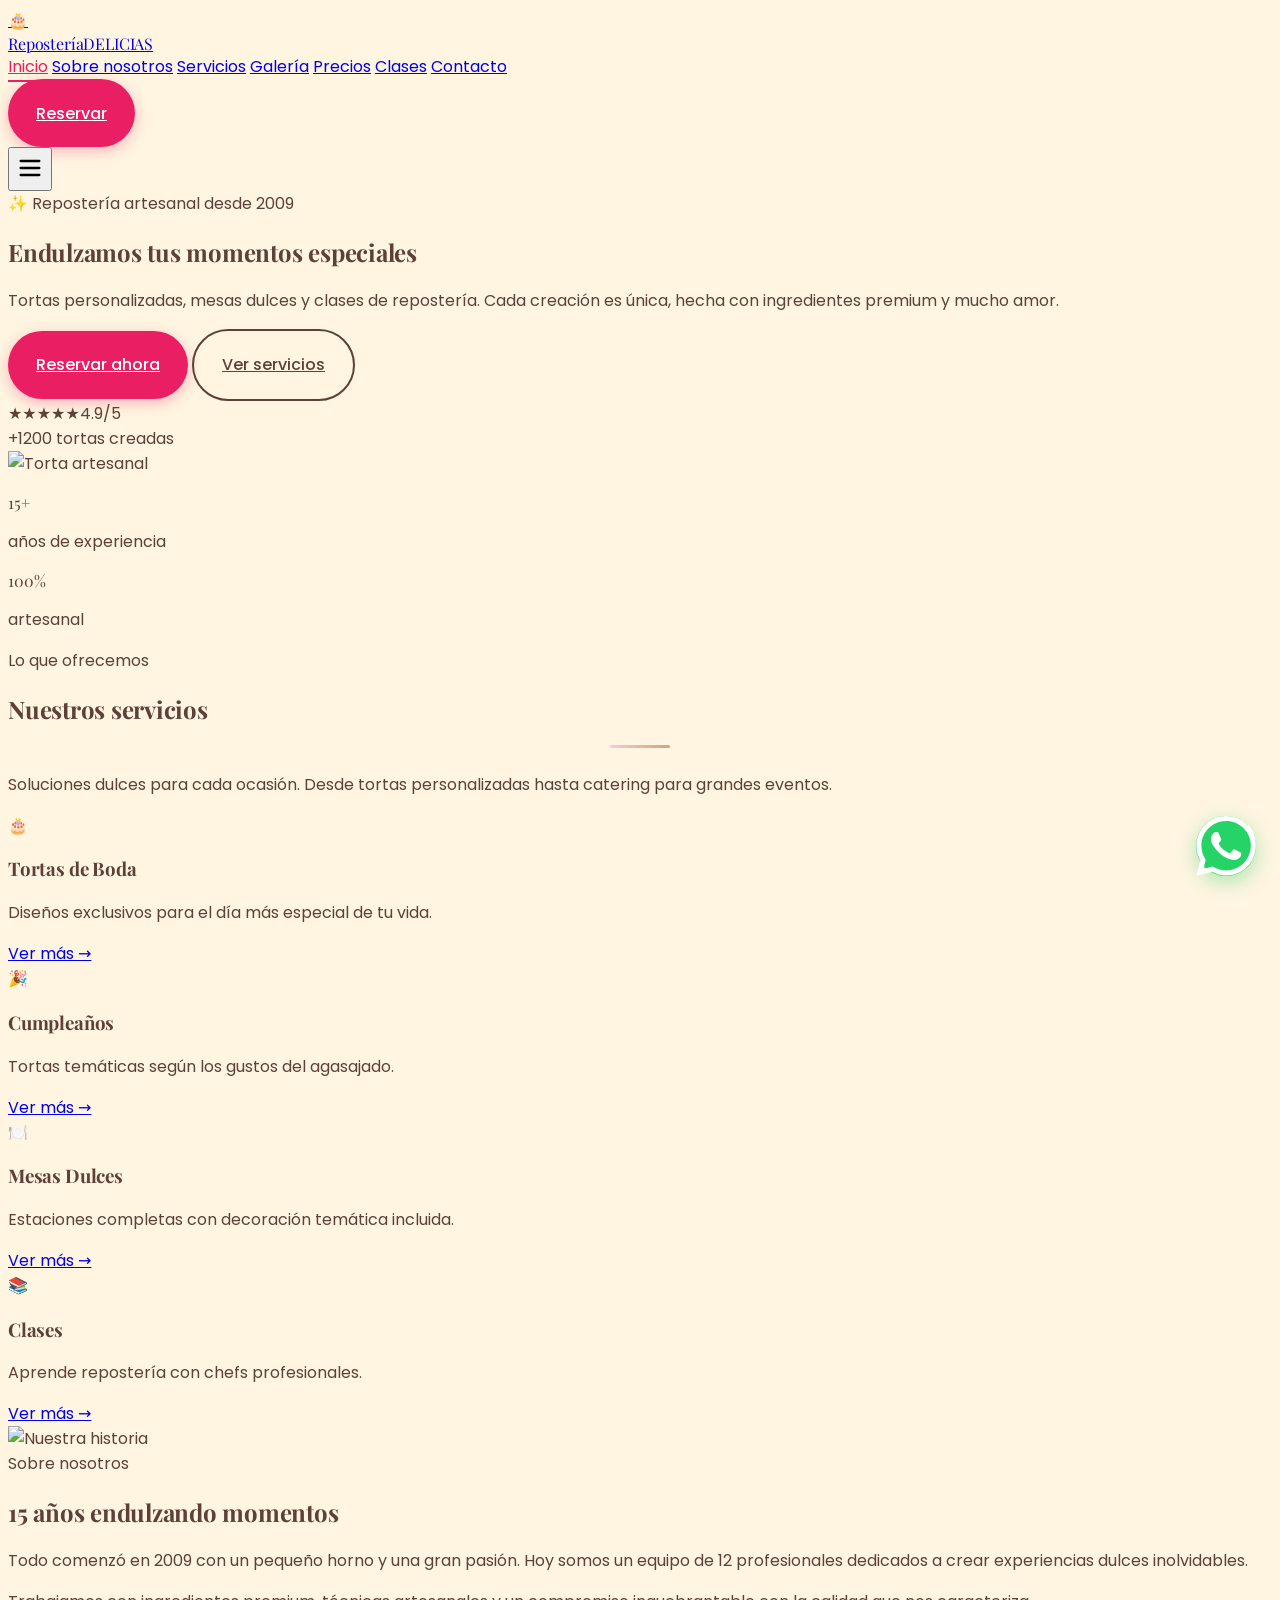
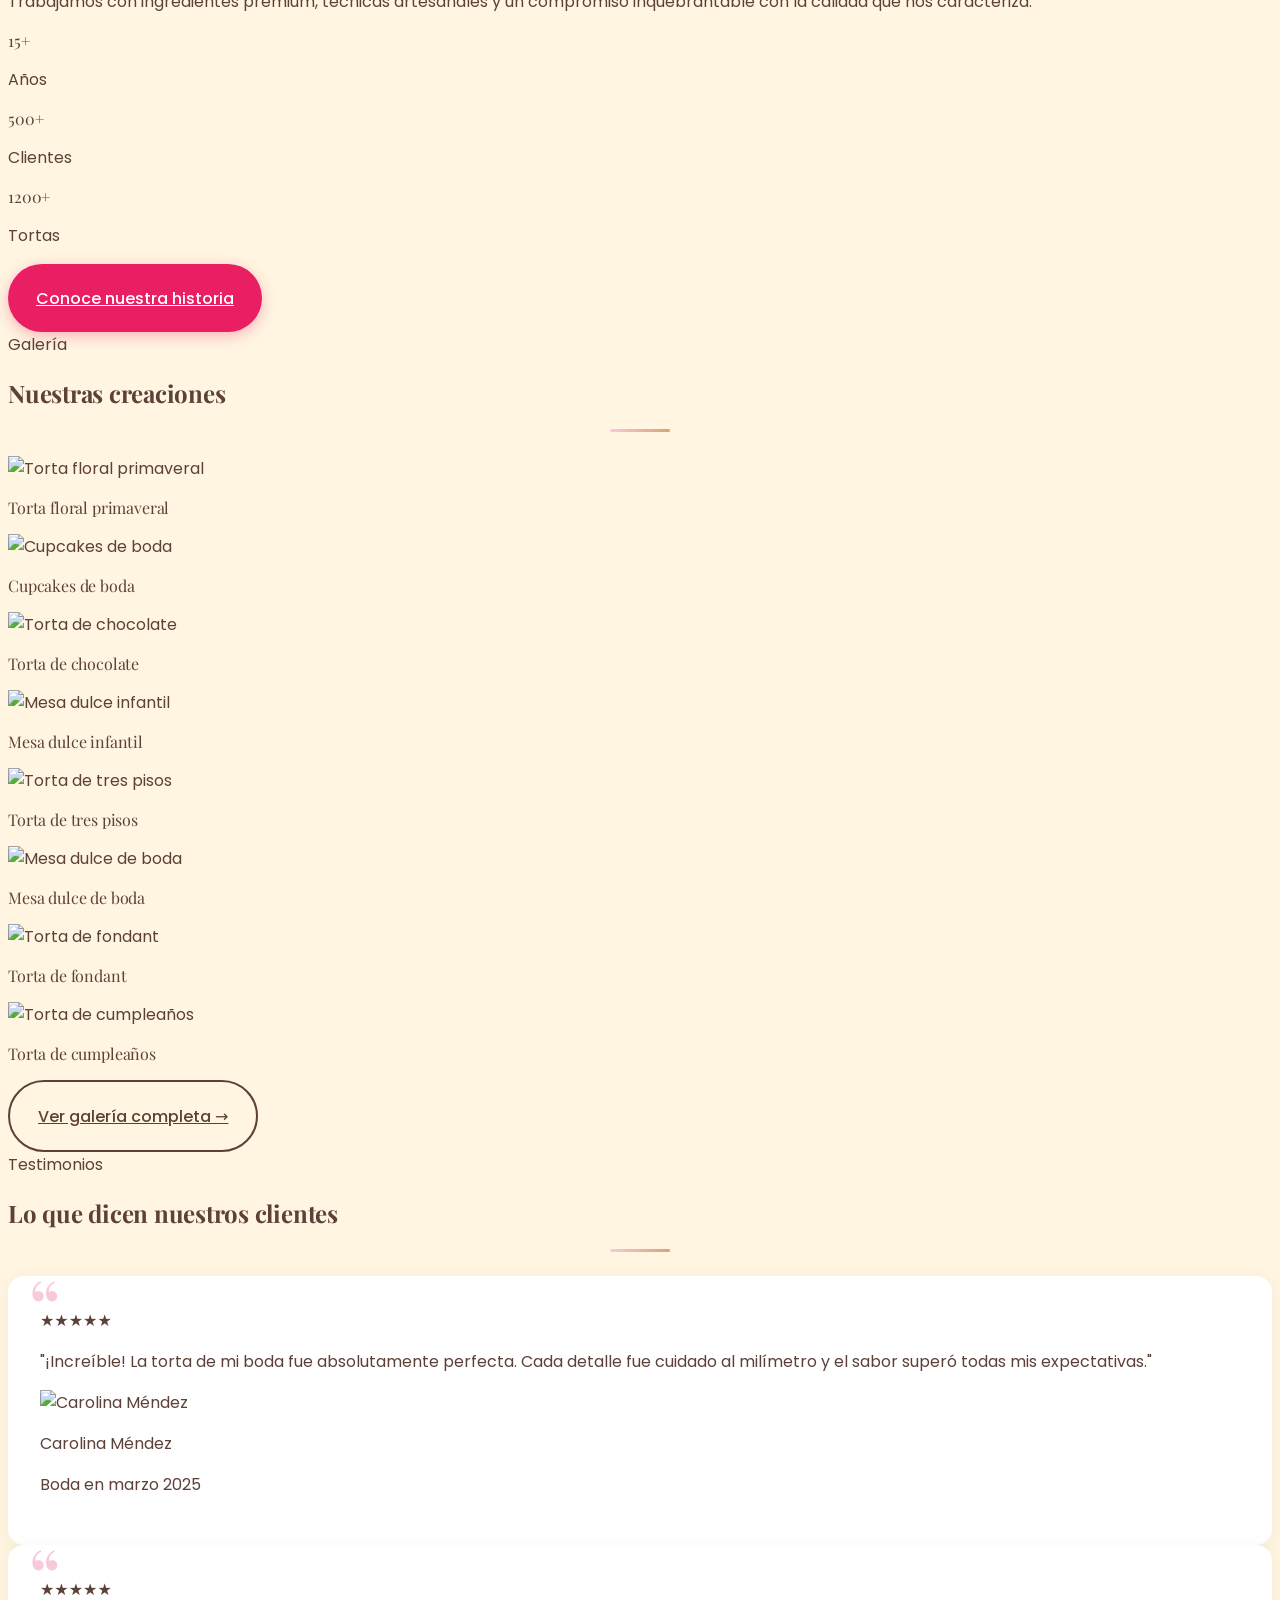
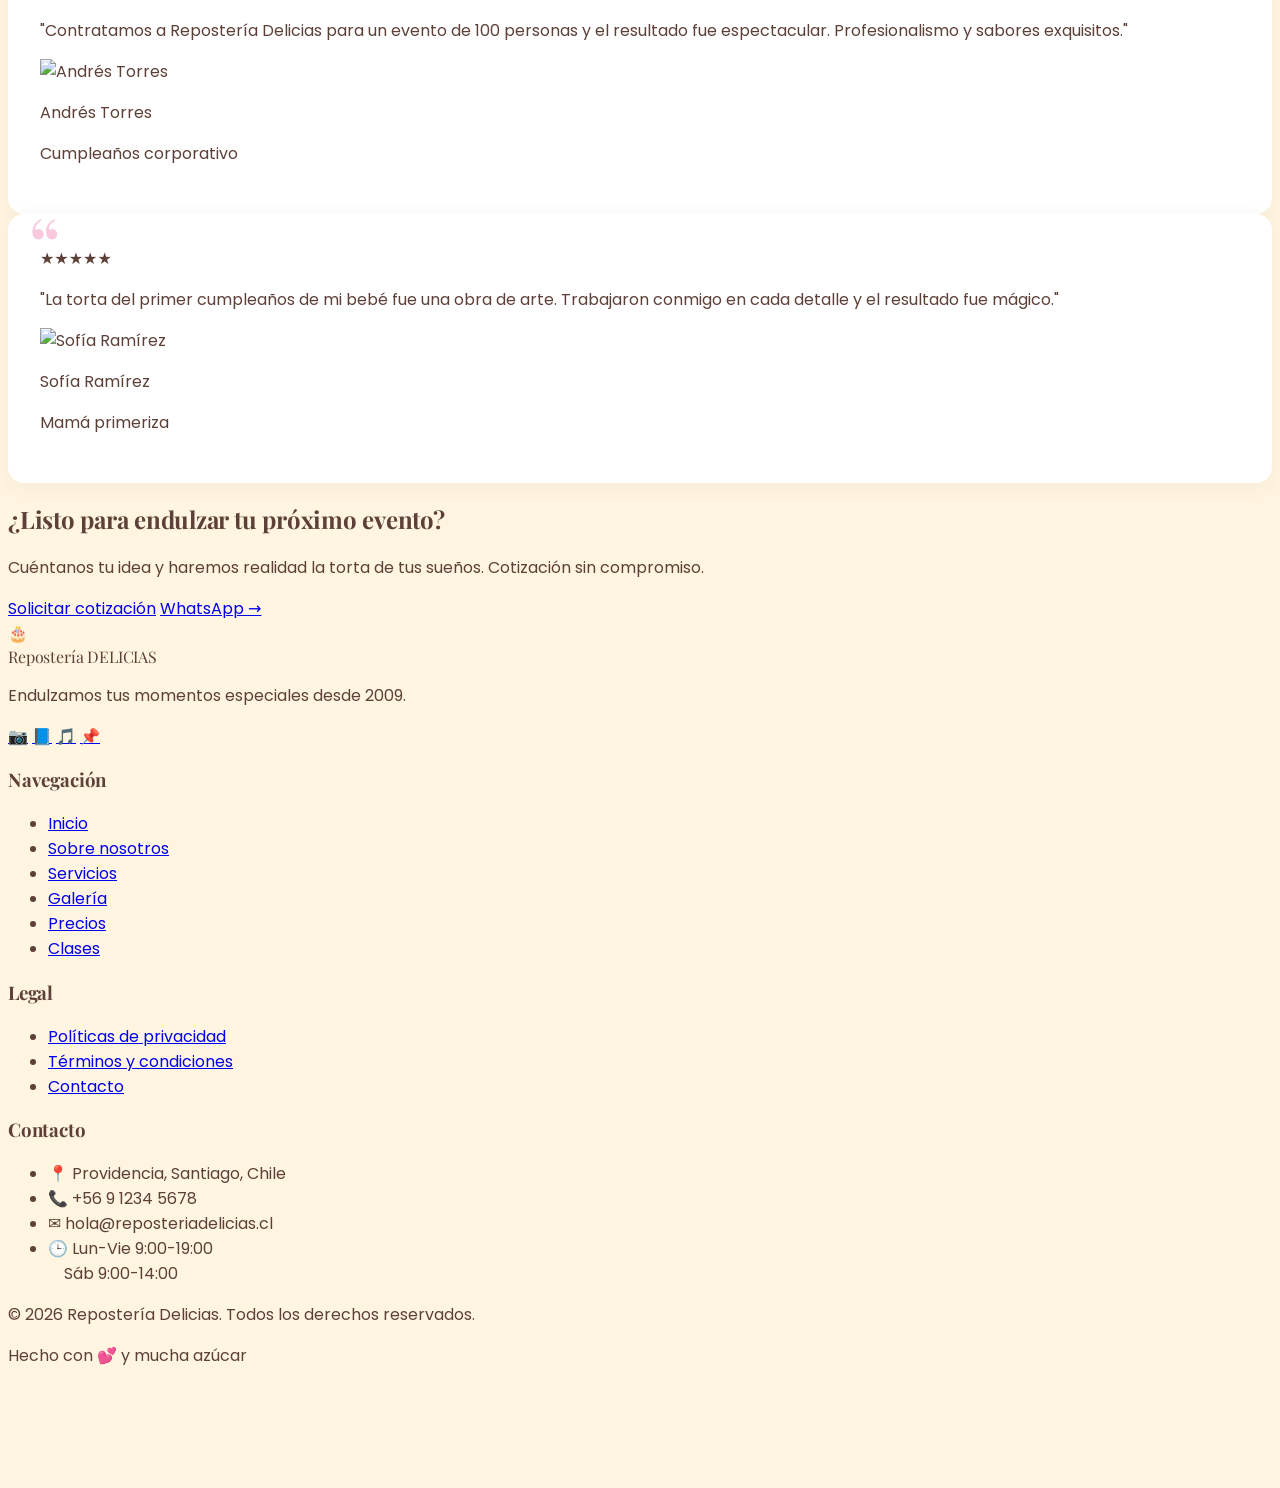
==== commit 1b3b31a7: "fix responsive" ====
--- a/index.html
+++ b/index.html
@@ -1,10 +1,10 @@
 <!DOCTYPE html>
-<html lang="es-ES">
+<html lang="es-CL">
 <head>
   <meta charset="UTF-8" />
   <meta name="viewport" content="width=device-width, initial-scale=1.0" />
-  <meta name="description" content="Repostería artesanal, tortas personalizadas, mesas dulces y clases para todos los niveles. Endulzamos tus momentos especiales." />
-  <title>Repostería Delicias — Endulzamos tus momentos</title>
+  <meta name="description" content="Repostería artesanal, tortas personalizadas, mesas dulces y clases. Endulzamos tus momentos especiales desde 2009." />
+  <title>Inicio — Repostería Delicias</title>
   <script src="https://cdn.tailwindcss.com"></script>
   <script>
     tailwind.config = {
@@ -18,10 +18,7 @@
             'chocolate': '#5D4037',
             'chocolate-oscuro': '#3E2723'
           },
-          fontFamily: {
-            display: ['"Playfair Display"', 'serif'],
-            body: ['Poppins', 'system-ui', 'sans-serif']
-          }
+          fontFamily: { display: ['"Playfair Display"', 'serif'], body: ['Poppins', 'sans-serif'] }
         }
       }
     };
@@ -29,22 +26,19 @@
   <link rel="preconnect" href="https://fonts.googleapis.com" />
   <link rel="preconnect" href="https://fonts.gstatic.com" crossorigin />
   <link href="https://fonts.googleapis.com/css2?family=Playfair+Display:wght@400;600;700;900&family=Poppins:wght@300;400;500;600;700&display=swap" rel="stylesheet" />
-  <link rel="stylesheet" href="assets/css/styles.css?v=2" />
+  <link rel="stylesheet" href="assets/css/styles.css?v=3" />
 </head>
 <body class="bg-crema text-chocolate">
 
-  <!-- ====================== NAVBAR ====================== -->
+  <!-- NAVBAR -->
   <nav id="navbar" class="navbar fixed top-0 left-0 right-0 z-50 bg-crema">
     <div class="max-w-7xl mx-auto px-4 sm:px-6 lg:px-8">
       <div class="flex items-center justify-between h-20">
         <a href="index.html" class="flex items-center gap-2 group">
           <span class="text-3xl">🎂</span>
-          <div class="font-display text-2xl font-bold text-chocolate-oscuro leading-none">
-            Repostería
-            <span class="block text-sm font-body font-normal text-rosa-fuerte tracking-widest">DELICIAS</span>
-          </div>
+          <div class="font-display text-2xl font-bold text-chocolate-oscuro leading-none">Repostería<span class="block text-sm font-body font-normal text-rosa-fuerte tracking-widest">DELICIAS</span></div>
         </a>
-        <div class="hidden lg:flex items-center gap-8">
+        <div class="hidden xl:flex items-center gap-8">
           <a href="index.html" class="nav-link text-chocolate font-medium" data-page="index.html">Inicio</a>
           <a href="sobre-nosotros.html" class="nav-link text-chocolate font-medium" data-page="sobre-nosotros.html">Sobre nosotros</a>
           <a href="servicios.html" class="nav-link text-chocolate font-medium" data-page="servicios.html">Servicios</a>
@@ -53,29 +47,21 @@
           <a href="clases.html" class="nav-link text-chocolate font-medium" data-page="clases.html">Clases</a>
           <a href="contacto.html" class="nav-link text-chocolate font-medium" data-page="contacto.html">Contacto</a>
         </div>
-        <div class="hidden lg:flex items-center gap-3">
-          <a href="contacto.html" class="btn-primary text-sm">Reservar</a>
-        </div>
-        <button id="menu-toggle" class="lg:hidden p-2 text-chocolate-oscuro" aria-label="Abrir menú">
-          <svg class="w-7 h-7" fill="none" stroke="currentColor" viewBox="0 0 24 24">
-            <path stroke-linecap="round" stroke-linejoin="round" stroke-width="2" d="M4 6h16M4 12h16M4 18h16" />
-          </svg>
+        <div class="hidden xl:flex items-center gap-3"><a href="contacto.html" class="btn-primary text-sm">Reservar</a></div>
+        <button id="menu-toggle" class="xl:hidden p-2 text-chocolate-oscuro" aria-label="Abrir menú" aria-controls="mobile-menu" aria-expanded="false">
+          <svg class="w-7 h-7" fill="none" stroke="currentColor" viewBox="0 0 24 24"><path stroke-linecap="round" stroke-linejoin="round" stroke-width="2" d="M4 6h16M4 12h16M4 18h16" /></svg>
         </button>
       </div>
     </div>
   </nav>
 
-  <!-- ====================== MOBILE MENU ====================== -->
+  <!-- MOBILE MENU -->
   <div id="mobile-menu-overlay" class="mobile-menu-overlay"></div>
-  <aside id="mobile-menu" class="mobile-menu">
+  <aside id="mobile-menu" class="mobile-menu" aria-label="Navegación móvil" inert>
     <div class="p-6">
       <div class="flex items-center justify-between mb-8">
         <div class="font-display text-2xl font-bold text-chocolate-oscuro">Repostería Delicias</div>
-        <button id="menu-close" class="p-2" aria-label="Cerrar menú">
-          <svg class="w-6 h-6" fill="none" stroke="currentColor" viewBox="0 0 24 24">
-            <path stroke-linecap="round" stroke-linejoin="round" stroke-width="2" d="M6 18L18 6M6 6l12 12" />
-          </svg>
-        </button>
+        <button id="menu-close" class="p-2" aria-label="Cerrar menú"><svg class="w-6 h-6" fill="none" stroke="currentColor" viewBox="0 0 24 24"><path stroke-linecap="round" stroke-linejoin="round" stroke-width="2" d="M6 18L18 6M6 6l12 12" /></svg></button>
       </div>
       <div class="flex flex-col gap-1">
         <a href="index.html" class="block px-4 py-3 rounded-lg hover:bg-rosa-pastel/30 font-medium">Inicio</a>
@@ -90,204 +76,180 @@
     </div>
   </aside>
 
-  <!-- ====================== HERO ====================== -->
-  <section class="relative pt-32 pb-20 lg:pt-40 lg:pb-28 overflow-hidden">
-    <div class="absolute top-20 right-0 w-72 h-72 bg-rosa-pastel rounded-full mix-blend-multiply filter blur-3xl opacity-50 animate-blob"></div>
-    <div class="absolute bottom-10 left-10 w-72 h-72 bg-dorado rounded-full mix-blend-multiply filter blur-3xl opacity-30 animate-blob" style="animation-delay:4s"></div>
-
-    <div class="max-w-7xl mx-auto px-4 sm:px-6 lg:px-8 relative">
+  <!-- HERO -->
+  <section class="home-hero relative min-h-screen flex items-center pt-28 sm:pt-32 pb-12 sm:pb-16 overflow-hidden bg-gradient-to-br from-rosa-pastel/40 via-crema to-dorado/20">
+    <div class="absolute top-20 left-10 w-72 h-72 bg-rosa-pastel/40 rounded-full blur-3xl animate-blob"></div>
+    <div class="absolute bottom-20 right-10 w-96 h-96 bg-dorado/30 rounded-full blur-3xl animate-blob animation-delay-400"></div>
+    <div class="relative max-w-7xl mx-auto px-4 sm:px-6 lg:px-8 w-full">
       <div class="grid lg:grid-cols-2 gap-12 items-center">
-        <div class="animate-fade-in-up animation-delay-200">
-          <span class="inline-block px-4 py-1 bg-rosa-pastel/50 text-chocolate-oscuro rounded-full text-sm font-medium mb-6">
-            ✨ Repostería artesanal desde 2009
-          </span>
-          <h1 class="font-display text-5xl sm:text-6xl lg:text-7xl font-bold text-chocolate-oscuro leading-tight mb-6">
+        <div class="text-center lg:text-left">
+          <span class="inline-block px-4 py-1 bg-white/70 text-chocolate-oscuro rounded-full text-sm font-medium mb-6 animate-fade-in">✨ Repostería artesanal desde 2009</span>
+          <h1 class="font-display text-4xl sm:text-6xl lg:text-7xl font-bold text-chocolate-oscuro mb-6 leading-tight animate-fade-in-up">
             Endulzamos tus <span class="text-rosa-fuerte italic">momentos</span> especiales
           </h1>
-          <p class="text-lg text-chocolate/80 mb-8 max-w-xl">
-            Tortas personalizadas, mesas dulces y clases de repostería para todas las ocasiones. Hecho a mano con los mejores ingredientes y mucho amor.
+          <p class="text-lg text-chocolate/80 mb-8 max-w-xl mx-auto lg:mx-0 animate-fade-in-up animation-delay-200">
+            Tortas personalizadas, mesas dulces y clases de repostería. Cada creación es única, hecha con ingredientes premium y mucho amor.
           </p>
-          <div class="flex flex-wrap gap-4">
-            <a href="servicios.html" class="btn-primary">
-              Ver servicios
-              <svg class="w-4 h-4" fill="none" stroke="currentColor" viewBox="0 0 24 24"><path stroke-linecap="round" stroke-linejoin="round" stroke-width="2" d="M17 8l4 4m0 0l-4 4m4-4H3" /></svg>
-            </a>
-            <a href="contacto.html" class="btn-secondary">Contáctanos</a>
-          </div>
-          <div class="mt-10 flex items-center gap-6">
-            <div class="flex -space-x-3">
-              <img src="https://i.pravatar.cc/60?img=1" class="w-10 h-10 rounded-full border-2 border-crema" alt="" />
-              <img src="https://i.pravatar.cc/60?img=5" class="w-10 h-10 rounded-full border-2 border-crema" alt="" />
-              <img src="https://i.pravatar.cc/60?img=9" class="w-10 h-10 rounded-full border-2 border-crema" alt="" />
-              <img src="https://i.pravatar.cc/60?img=12" class="w-10 h-10 rounded-full border-2 border-crema" alt="" />
-            </div>
-            <div>
-              <div class="flex text-dorado">
-                <span>★</span><span>★</span><span>★</span><span>★</span><span>★</span>
-              </div>
-              <p class="text-sm text-chocolate/70">+500 clientes felices</p>
-            </div>
-          </div>
-        </div>
-        <div class="relative animate-fade-in-up animation-delay-400">
-          <div class="relative">
-            <div class="absolute inset-0 bg-gradient-to-br from-rosa-pastel to-dorado rounded-[3rem] rotate-6 opacity-50"></div>
-            <img src="https://picsum.photos/seed/hero01/700/700" alt="Torta artesanal" class="relative rounded-[3rem] shadow-2xl w-full h-auto img-hover-zoom" />
-            <div class="absolute -bottom-6 -left-6 bg-white rounded-2xl shadow-xl p-4 animate-float">
-              <div class="flex items-center gap-3">
-                <div class="w-12 h-12 bg-rosa-pastel rounded-full flex items-center justify-center text-2xl">🎂</div>
-                <div>
-                  <p class="font-semibold text-chocolate-oscuro">Tortas Artesanales</p>
-                  <p class="text-sm text-chocolate/60">+ 200 diseños</p>
-                </div>
-              </div>
-            </div>
-            <div class="absolute -top-4 -right-4 bg-white rounded-2xl shadow-xl p-4 animate-float" style="animation-delay:1.5s">
-              <div class="flex items-center gap-2">
-                <span class="text-2xl">⭐</span>
-                <div>
-                  <p class="font-bold text-chocolate-oscuro">4.9 / 5</p>
-                  <p class="text-xs text-chocolate/60">Calificación</p>
-                </div>
-              </div>
-            </div>
-          </div>
-        </div>
-      </div>
-    </div>
-  </section>
-
-  <!-- ====================== SERVICIOS DESTACADOS ====================== -->
-  <section class="py-20 bg-white">
+          <div class="hero-actions flex flex-wrap gap-4 justify-center lg:justify-start animate-fade-in-up animation-delay-400">
+            <a href="contacto.html" class="btn-primary">Reservar ahora</a>
+            <a href="servicios.html" class="btn-secondary">Ver servicios</a>
+          </div>
+          <div class="hero-trust mt-8 sm:mt-10 flex flex-wrap items-center gap-3 sm:gap-6 justify-center lg:justify-start text-sm text-chocolate/70 animate-fade-in animation-delay-600">
+            <div class="flex items-center gap-2"><span class="text-dorado text-lg">★★★★★</span><span>4.9/5</span></div>
+            <span class="w-px h-5 bg-chocolate/20"></span>
+            <span>+1200 tortas creadas</span>
+          </div>
+        </div>
+        <div class="relative animate-fade-in animation-delay-400">
+          <div class="absolute -inset-4 bg-rosa-pastel/40 rounded-full blur-2xl"></div>
+          <div class="hero-image relative aspect-square max-w-md mx-auto">
+            <div class="absolute inset-0 bg-rosa-fuerte/20 rounded-full animate-blob"></div>
+            <img src="https://picsum.photos/seed/hero01/600/600" alt="Torta artesanal" class="relative rounded-full shadow-2xl w-full h-full object-cover animate-float" />
+            <div class="absolute -bottom-4 -left-4 bg-white rounded-2xl shadow-xl p-4 animate-fade-in-up animation-delay-600">
+              <p class="font-display text-3xl font-bold text-rosa-fuerte">15+</p>
+              <p class="text-xs text-chocolate/70">años de experiencia</p>
+            </div>
+            <div class="absolute -top-4 -right-4 bg-white rounded-2xl shadow-xl p-4 animate-fade-in-up animation-delay-800">
+              <p class="font-display text-3xl font-bold text-rosa-fuerte">100%</p>
+              <p class="text-xs text-chocolate/70">artesanal</p>
+            </div>
+          </div>
+        </div>
+      </div>
+    </div>
+  </section>
+
+  <!-- SERVICIOS DESTACADOS -->
+  <section class="py-12 sm:py-20 bg-white">
     <div class="max-w-7xl mx-auto px-4 sm:px-6 lg:px-8">
       <div class="text-center mb-16 reveal">
-        <span class="text-rosa-fuerte uppercase tracking-widest text-sm font-semibold">Lo que hacemos</span>
-        <h2 class="font-display text-4xl lg:text-5xl font-bold text-chocolate-oscuro mt-3 mb-4">Nuestros servicios</h2>
+        <span class="text-rosa-fuerte uppercase tracking-widest text-sm font-semibold">Lo que ofrecemos</span>
+        <h2 class="font-display text-3xl sm:text-4xl lg:text-5xl font-bold text-chocolate-oscuro mt-3 mb-4">Nuestros servicios</h2>
         <div class="section-divider"></div>
-        <p class="text-chocolate/70 max-w-2xl mx-auto">Soluciones dulces para cada ocasión especial. Diseños personalizados y sabores que enamoran.</p>
+        <p class="text-chocolate/70 max-w-2xl mx-auto">Soluciones dulces para cada ocasión. Desde tortas personalizadas hasta catering para grandes eventos.</p>
       </div>
       <div class="grid md:grid-cols-2 lg:grid-cols-4 gap-6" id="servicios-destacados">
-        <div class="card-hover bg-crema rounded-2xl overflow-hidden">
-          <div class="img-hover-zoom h-48 overflow-hidden">
-            <img src="https://picsum.photos/seed/boda01/600/400" alt="Tortas de Boda" class="w-full h-full object-cover" loading="lazy" />
-          </div>
-          <div class="p-6">
-            <div class="text-3xl mb-2">🎂</div>
-            <h3 class="font-display text-xl font-bold text-chocolate-oscuro mb-2">Tortas de Boda</h3>
-            <p class="text-sm text-chocolate/70 mb-4">Diseños exclusivos para el día más especial. Trabajamos contigo para crear la torta de tus sueños.</p>
-            <a href="servicios.html" class="text-rosa-fuerte text-sm font-medium hover:underline">Saber más →</a>
-          </div>
-        </div>
-        <div class="card-hover bg-crema rounded-2xl overflow-hidden">
-          <div class="img-hover-zoom h-48 overflow-hidden">
-            <img src="https://picsum.photos/seed/cumple01/600/400" alt="Cumpleaños" class="w-full h-full object-cover" loading="lazy" />
-          </div>
-          <div class="p-6">
-            <div class="text-3xl mb-2">🎉</div>
-            <h3 class="font-display text-xl font-bold text-chocolate-oscuro mb-2">Cumpleaños</h3>
-            <p class="text-sm text-chocolate/70 mb-4">Tortas temáticas personalizadas según los gustos del agasajado. Lo hacemos realidad.</p>
-            <a href="servicios.html" class="text-rosa-fuerte text-sm font-medium hover:underline">Saber más →</a>
-          </div>
-        </div>
-        <div class="card-hover bg-crema rounded-2xl overflow-hidden">
-          <div class="img-hover-zoom h-48 overflow-hidden">
-            <img src="https://picsum.photos/seed/corp01/600/400" alt="Eventos Corporativos" class="w-full h-full object-cover" loading="lazy" />
-          </div>
-          <div class="p-6">
-            <div class="text-3xl mb-2">💼</div>
-            <h3 class="font-display text-xl font-bold text-chocolate-oscuro mb-2">Eventos Corporativos</h3>
-            <p class="text-sm text-chocolate/70 mb-4">Soluciones dulces para empresas. Coffee breaks y tortas con branding personalizado.</p>
-            <a href="servicios.html" class="text-rosa-fuerte text-sm font-medium hover:underline">Saber más →</a>
-          </div>
-        </div>
-        <div class="card-hover bg-crema rounded-2xl overflow-hidden">
-          <div class="img-hover-zoom h-48 overflow-hidden">
-            <img src="https://picsum.photos/seed/pers01/600/400" alt="Tortas Personalizadas" class="w-full h-full object-cover" loading="lazy" />
-          </div>
-          <div class="p-6">
-            <div class="text-3xl mb-2">🎨</div>
-            <h3 class="font-display text-xl font-bold text-chocolate-oscuro mb-2">Tortas Personalizadas</h3>
-            <p class="text-sm text-chocolate/70 mb-4">Cualquier diseño que imagines, lo creamos. Fondant, buttercream y modelados.</p>
-            <a href="servicios.html" class="text-rosa-fuerte text-sm font-medium hover:underline">Saber más →</a>
-          </div>
-        </div>
-      </div>
-      <div class="text-center mt-12 reveal">
-        <a href="servicios.html" class="btn-secondary">Ver todos los servicios →</a>
-      </div>
-    </div>
-  </section>
-
-  <!-- ====================== SOBRE NOSOTROS RESUMEN ====================== -->
-  <section class="py-20 bg-crema relative overflow-hidden">
-    <div class="absolute -top-20 -right-20 w-80 h-80 bg-rosa-pastel rounded-full filter blur-3xl opacity-40"></div>
-    <div class="max-w-7xl mx-auto px-4 sm:px-6 lg:px-8 relative">
+        <div class="bg-crema rounded-2xl p-6 card-hover reveal reveal-delay-1">
+          <div class="w-14 h-14 bg-rosa-pastel rounded-2xl flex items-center justify-center text-3xl mb-4">🎂</div>
+          <h3 class="font-display text-xl font-bold text-chocolate-oscuro mb-2">Tortas de Boda</h3>
+          <p class="text-chocolate/70 text-sm mb-4">Diseños exclusivos para el día más especial de tu vida.</p>
+          <a href="servicios.html" class="text-rosa-fuerte font-medium text-sm hover:underline">Ver más →</a>
+        </div>
+        <div class="bg-crema rounded-2xl p-6 card-hover reveal reveal-delay-2">
+          <div class="w-14 h-14 bg-rosa-pastel rounded-2xl flex items-center justify-center text-3xl mb-4">🎉</div>
+          <h3 class="font-display text-xl font-bold text-chocolate-oscuro mb-2">Cumpleaños</h3>
+          <p class="text-chocolate/70 text-sm mb-4">Tortas temáticas según los gustos del agasajado.</p>
+          <a href="servicios.html" class="text-rosa-fuerte font-medium text-sm hover:underline">Ver más →</a>
+        </div>
+        <div class="bg-crema rounded-2xl p-6 card-hover reveal reveal-delay-3">
+          <div class="w-14 h-14 bg-rosa-pastel rounded-2xl flex items-center justify-center text-3xl mb-4">🍽️</div>
+          <h3 class="font-display text-xl font-bold text-chocolate-oscuro mb-2">Mesas Dulces</h3>
+          <p class="text-chocolate/70 text-sm mb-4">Estaciones completas con decoración temática incluida.</p>
+          <a href="servicios.html" class="text-rosa-fuerte font-medium text-sm hover:underline">Ver más →</a>
+        </div>
+        <div class="bg-crema rounded-2xl p-6 card-hover reveal reveal-delay-4">
+          <div class="w-14 h-14 bg-rosa-pastel rounded-2xl flex items-center justify-center text-3xl mb-4">📚</div>
+          <h3 class="font-display text-xl font-bold text-chocolate-oscuro mb-2">Clases</h3>
+          <p class="text-chocolate/70 text-sm mb-4">Aprende repostería con chefs profesionales.</p>
+          <a href="clases.html" class="text-rosa-fuerte font-medium text-sm hover:underline">Ver más →</a>
+        </div>
+      </div>
+    </div>
+  </section>
+
+  <!-- SOBRE NOSOTROS PREVIEW -->
+  <section class="py-12 sm:py-20 bg-crema">
+    <div class="max-w-7xl mx-auto px-4 sm:px-6 lg:px-8">
       <div class="grid lg:grid-cols-2 gap-12 items-center">
-        <div class="reveal-left">
-          <img src="https://picsum.photos/seed/nosotros01/700/500" alt="Equipo Repostería Delicias" class="rounded-3xl shadow-2xl w-full h-auto" />
-        </div>
-        <div class="reveal-right">
+        <div class="reveal-left relative order-2 lg:order-1">
+          <div class="absolute -inset-4 bg-dorado/30 rounded-3xl -rotate-3"></div>
+          <img src="https://picsum.photos/seed/sobrenos01/600/700" alt="Nuestra historia" class="relative rounded-3xl shadow-2xl w-full h-auto" />
+        </div>
+        <div class="reveal-right order-1 lg:order-2">
           <span class="text-rosa-fuerte uppercase tracking-widest text-sm font-semibold">Sobre nosotros</span>
-          <h2 class="font-display text-4xl lg:text-5xl font-bold text-chocolate-oscuro mt-3 mb-4">15 años endulzando vidas</h2>
-          <p class="text-chocolate/80 mb-6">
-            Somos un equipo de pasteleros apasionados por crear momentos inolvidables a través de la repostería artesanal. Cada torta que elaboramos es una obra de arte comestible, hecha con ingredientes de la más alta calidad.
+          <h2 class="font-display text-3xl sm:text-4xl lg:text-5xl font-bold text-chocolate-oscuro mt-3 mb-6">15 años endulzando momentos</h2>
+          <p class="text-chocolate/80 mb-4 leading-relaxed">
+            Todo comenzó en 2009 con un pequeño horno y una gran pasión. Hoy somos un equipo de 12 profesionales dedicados a crear experiencias dulces inolvidables.
           </p>
-          <p class="text-chocolate/80 mb-8">
-            Desde 2009 hemos acompañado a más de 500 familias y empresas en sus momentos más importantes. Nuestra filosofía es simple: ingredientes frescos, técnica depurada y amor en cada detalle.
+          <p class="text-chocolate/80 mb-6 leading-relaxed">
+            Trabajamos con ingredientes premium, técnicas artesanales y un compromiso inquebrantable con la calidad que nos caracteriza.
           </p>
-          <div class="grid grid-cols-3 gap-6 mb-8">
+          <div class="grid grid-cols-3 gap-4 mb-8">
             <div class="text-center">
-              <p class="font-display text-4xl font-bold text-rosa-fuerte"><span data-counter="15" data-suffix="+">0</span></p>
-              <p class="text-sm text-chocolate/70">Años</p>
+              <p class="font-display text-3xl font-bold text-rosa-fuerte">15+</p>
+              <p class="text-xs text-chocolate/70">Años</p>
             </div>
             <div class="text-center">
-              <p class="font-display text-4xl font-bold text-rosa-fuerte"><span data-counter="500" data-suffix="+">0</span></p>
-              <p class="text-sm text-chocolate/70">Clientes</p>
+              <p class="font-display text-3xl font-bold text-rosa-fuerte">500+</p>
+              <p class="text-xs text-chocolate/70">Clientes</p>
             </div>
             <div class="text-center">
-              <p class="font-display text-4xl font-bold text-rosa-fuerte"><span data-counter="1200" data-suffix="+">0</span></p>
-              <p class="text-sm text-chocolate/70">Tortas</p>
-            </div>
-          </div>
-          <a href="sobre-nosotros.html" class="btn-primary">Conoce más →</a>
-        </div>
-      </div>
-    </div>
-  </section>
-
-  <!-- ====================== GALERÍA PREVIEW ====================== -->
-  <section class="py-20 bg-white">
+              <p class="font-display text-3xl font-bold text-rosa-fuerte">1200+</p>
+              <p class="text-xs text-chocolate/70">Tortas</p>
+            </div>
+          </div>
+          <a href="sobre-nosotros.html" class="btn-primary">Conoce nuestra historia</a>
+        </div>
+      </div>
+    </div>
+  </section>
+
+  <!-- GALERÍA PREVIEW -->
+  <section class="py-12 sm:py-20 bg-white">
     <div class="max-w-7xl mx-auto px-4 sm:px-6 lg:px-8">
       <div class="text-center mb-16 reveal">
-        <span class="text-rosa-fuerte uppercase tracking-widest text-sm font-semibold">Inspiración</span>
-        <h2 class="font-display text-4xl lg:text-5xl font-bold text-chocolate-oscuro mt-3 mb-4">Nuestra galería</h2>
+        <span class="text-rosa-fuerte uppercase tracking-widest text-sm font-semibold">Galería</span>
+        <h2 class="font-display text-3xl sm:text-4xl lg:text-5xl font-bold text-chocolate-oscuro mt-3 mb-4">Nuestras creaciones</h2>
         <div class="section-divider"></div>
-        <p class="text-chocolate/70 max-w-2xl mx-auto">Algunas de nuestras creaciones más queridas por nuestros clientes.</p>
-      </div>
-      <div class="grid grid-cols-2 md:grid-cols-3 lg:grid-cols-4 gap-4" id="galeria-preview">
-        <div class="img-hover-zoom rounded-xl overflow-hidden cursor-pointer aspect-square" data-lightbox="https://picsum.photos/seed/g01/800/600" data-caption="Torta floral primaveral">
+      </div>
+      <div class="grid grid-cols-2 md:grid-cols-3 lg:grid-cols-4 gap-4" id="galeria-list">
+        <div class="img-hover-zoom rounded-xl overflow-hidden cursor-pointer aspect-square relative group" data-category="Tortas" data-lightbox="https://picsum.photos/seed/g01/800/600" data-caption="Torta floral primaveral">
           <img src="https://picsum.photos/seed/g01/800/600" alt="Torta floral primaveral" class="w-full h-full object-cover" loading="lazy" />
-        </div>
-        <div class="img-hover-zoom rounded-xl overflow-hidden cursor-pointer aspect-square" data-lightbox="https://picsum.photos/seed/g02/800/600" data-caption="Cupcakes de boda">
+          <div class="absolute inset-0 bg-gradient-to-t from-chocolate-oscuro/80 via-transparent to-transparent opacity-0 group-hover:opacity-100 transition flex items-end p-4">
+            <div class="text-white"><p class="font-display text-lg font-bold">Torta floral primaveral</p></div>
+          </div>
+        </div>
+        <div class="img-hover-zoom rounded-xl overflow-hidden cursor-pointer aspect-square relative group" data-category="Cupcakes" data-lightbox="https://picsum.photos/seed/g02/800/600" data-caption="Cupcakes de boda">
           <img src="https://picsum.photos/seed/g02/800/600" alt="Cupcakes de boda" class="w-full h-full object-cover" loading="lazy" />
-        </div>
-        <div class="img-hover-zoom rounded-xl overflow-hidden cursor-pointer aspect-square" data-lightbox="https://picsum.photos/seed/g03/800/600" data-caption="Torta de chocolate">
+          <div class="absolute inset-0 bg-gradient-to-t from-chocolate-oscuro/80 via-transparent to-transparent opacity-0 group-hover:opacity-100 transition flex items-end p-4">
+            <div class="text-white"><p class="font-display text-lg font-bold">Cupcakes de boda</p></div>
+          </div>
+        </div>
+        <div class="img-hover-zoom rounded-xl overflow-hidden cursor-pointer aspect-square relative group" data-category="Tortas" data-lightbox="https://picsum.photos/seed/g03/800/600" data-caption="Torta de chocolate">
           <img src="https://picsum.photos/seed/g03/800/600" alt="Torta de chocolate" class="w-full h-full object-cover" loading="lazy" />
-        </div>
-        <div class="img-hover-zoom rounded-xl overflow-hidden cursor-pointer aspect-square" data-lightbox="https://picsum.photos/seed/g05/800/600" data-caption="Mesa dulce infantil">
+          <div class="absolute inset-0 bg-gradient-to-t from-chocolate-oscuro/80 via-transparent to-transparent opacity-0 group-hover:opacity-100 transition flex items-end p-4">
+            <div class="text-white"><p class="font-display text-lg font-bold">Torta de chocolate</p></div>
+          </div>
+        </div>
+        <div class="img-hover-zoom rounded-xl overflow-hidden cursor-pointer aspect-square relative group" data-category="Mesa Dulce" data-lightbox="https://picsum.photos/seed/g05/800/600" data-caption="Mesa dulce infantil">
           <img src="https://picsum.photos/seed/g05/800/600" alt="Mesa dulce infantil" class="w-full h-full object-cover" loading="lazy" />
-        </div>
-        <div class="img-hover-zoom rounded-xl overflow-hidden cursor-pointer aspect-square" data-lightbox="https://picsum.photos/seed/g07/800/600" data-caption="Torta de tres pisos">
+          <div class="absolute inset-0 bg-gradient-to-t from-chocolate-oscuro/80 via-transparent to-transparent opacity-0 group-hover:opacity-100 transition flex items-end p-4">
+            <div class="text-white"><p class="font-display text-lg font-bold">Mesa dulce infantil</p></div>
+          </div>
+        </div>
+        <div class="img-hover-zoom rounded-xl overflow-hidden cursor-pointer aspect-square relative group" data-category="Tortas" data-lightbox="https://picsum.photos/seed/g07/800/600" data-caption="Torta de tres pisos">
           <img src="https://picsum.photos/seed/g07/800/600" alt="Torta de tres pisos" class="w-full h-full object-cover" loading="lazy" />
-        </div>
-        <div class="img-hover-zoom rounded-xl overflow-hidden cursor-pointer aspect-square" data-lightbox="https://picsum.photos/seed/g10/800/600" data-caption="Mesa dulce de boda">
+          <div class="absolute inset-0 bg-gradient-to-t from-chocolate-oscuro/80 via-transparent to-transparent opacity-0 group-hover:opacity-100 transition flex items-end p-4">
+            <div class="text-white"><p class="font-display text-lg font-bold">Torta de tres pisos</p></div>
+          </div>
+        </div>
+        <div class="img-hover-zoom rounded-xl overflow-hidden cursor-pointer aspect-square relative group" data-category="Mesa Dulce" data-lightbox="https://picsum.photos/seed/g10/800/600" data-caption="Mesa dulce de boda">
           <img src="https://picsum.photos/seed/g10/800/600" alt="Mesa dulce de boda" class="w-full h-full object-cover" loading="lazy" />
-        </div>
-        <div class="img-hover-zoom rounded-xl overflow-hidden cursor-pointer aspect-square" data-lightbox="https://picsum.photos/seed/g13/800/600" data-caption="Torta de fondant">
+          <div class="absolute inset-0 bg-gradient-to-t from-chocolate-oscuro/80 via-transparent to-transparent opacity-0 group-hover:opacity-100 transition flex items-end p-4">
+            <div class="text-white"><p class="font-display text-lg font-bold">Mesa dulce de boda</p></div>
+          </div>
+        </div>
+        <div class="img-hover-zoom rounded-xl overflow-hidden cursor-pointer aspect-square relative group" data-category="Tortas" data-lightbox="https://picsum.photos/seed/g13/800/600" data-caption="Torta de fondant">
           <img src="https://picsum.photos/seed/g13/800/600" alt="Torta de fondant" class="w-full h-full object-cover" loading="lazy" />
-        </div>
-        <div class="img-hover-zoom rounded-xl overflow-hidden cursor-pointer aspect-square" data-lightbox="https://picsum.photos/seed/g16/800/600" data-caption="Torta de cumpleaños">
+          <div class="absolute inset-0 bg-gradient-to-t from-chocolate-oscuro/80 via-transparent to-transparent opacity-0 group-hover:opacity-100 transition flex items-end p-4">
+            <div class="text-white"><p class="font-display text-lg font-bold">Torta de fondant</p></div>
+          </div>
+        </div>
+        <div class="img-hover-zoom rounded-xl overflow-hidden cursor-pointer aspect-square relative group" data-category="Tortas" data-lightbox="https://picsum.photos/seed/g16/800/600" data-caption="Torta de cumpleaños">
           <img src="https://picsum.photos/seed/g16/800/600" alt="Torta de cumpleaños" class="w-full h-full object-cover" loading="lazy" />
+          <div class="absolute inset-0 bg-gradient-to-t from-chocolate-oscuro/80 via-transparent to-transparent opacity-0 group-hover:opacity-100 transition flex items-end p-4">
+            <div class="text-white"><p class="font-display text-lg font-bold">Torta de cumpleaños</p></div>
+          </div>
         </div>
       </div>
       <div class="text-center mt-12 reveal">
@@ -296,16 +258,25 @@
     </div>
   </section>
 
-  <!-- ====================== TESTIMONIOS ====================== -->
-  <section class="py-20 bg-gradient-to-br from-rosa-pastel/30 to-crema">
+  <!-- LIGHTBOX -->
+  <div id="lightbox" class="lightbox">
+    <button id="lightbox-close" class="absolute top-6 right-6 text-white text-4xl hover:text-rosa-pastel transition" aria-label="Cerrar">&times;</button>
+    <div class="text-center">
+      <img id="lightbox-img" src="" alt="" class="mx-auto" />
+      <p id="lightbox-caption" class="text-white mt-4 text-lg font-display"></p>
+    </div>
+  </div>
+
+  <!-- TESTIMONIOS -->
+  <section class="py-12 sm:py-20 bg-gradient-to-br from-rosa-pastel/30 to-crema">
     <div class="max-w-7xl mx-auto px-4 sm:px-6 lg:px-8">
       <div class="text-center mb-16 reveal">
         <span class="text-rosa-fuerte uppercase tracking-widest text-sm font-semibold">Testimonios</span>
-        <h2 class="font-display text-4xl lg:text-5xl font-bold text-chocolate-oscuro mt-3 mb-4">Lo que dicen nuestros clientes</h2>
+        <h2 class="font-display text-3xl sm:text-4xl lg:text-5xl font-bold text-chocolate-oscuro mt-3 mb-4">Lo que dicen nuestros clientes</h2>
         <div class="section-divider"></div>
       </div>
       <div class="grid md:grid-cols-2 lg:grid-cols-3 gap-6" id="testimonios-list">
-        <div class="testimonial-card">
+        <div class="testimonial-card reveal reveal-delay-1">
           <div class="flex text-dorado mb-3">★★★★★</div>
           <p class="text-chocolate/80 mb-4 italic">"¡Increíble! La torta de mi boda fue absolutamente perfecta. Cada detalle fue cuidado al milímetro y el sabor superó todas mis expectativas."</p>
           <div class="flex items-center gap-3 mt-4 pt-4 border-t border-rosa-pastel/30">
@@ -316,9 +287,9 @@
             </div>
           </div>
         </div>
-        <div class="testimonial-card">
+        <div class="testimonial-card reveal reveal-delay-2">
           <div class="flex text-dorado mb-3">★★★★★</div>
-          <p class="text-chocolate/80 mb-4 italic">"Contratamos a Repostería Delicias para un evento de 100 personas y el resultado fue espectacular. Profesionalismo, puntualidad y sabores exquisitos."</p>
+          <p class="text-chocolate/80 mb-4 italic">"Contratamos a Repostería Delicias para un evento de 100 personas y el resultado fue espectacular. Profesionalismo y sabores exquisitos."</p>
           <div class="flex items-center gap-3 mt-4 pt-4 border-t border-rosa-pastel/30">
             <img src="https://i.pravatar.cc/150?img=12" alt="Andrés Torres" class="w-12 h-12 rounded-full object-cover" />
             <div>
@@ -327,7 +298,7 @@
             </div>
           </div>
         </div>
-        <div class="testimonial-card">
+        <div class="testimonial-card reveal reveal-delay-3">
           <div class="flex text-dorado mb-3">★★★★★</div>
           <p class="text-chocolate/80 mb-4 italic">"La torta del primer cumpleaños de mi bebé fue una obra de arte. Trabajaron conmigo en cada detalle y el resultado fue mágico."</p>
           <div class="flex items-center gap-3 mt-4 pt-4 border-t border-rosa-pastel/30">
@@ -342,22 +313,19 @@
     </div>
   </section>
 
-  <!-- ====================== CTA FINAL ====================== -->
-  <section class="py-20 bg-chocolate-oscuro text-white relative overflow-hidden">
-    <div class="absolute inset-0 opacity-10" style="background-image:url('https://picsum.photos/seed/cta01/1920/600');background-size:cover;background-position:center;"></div>
-    <div class="relative max-w-4xl mx-auto px-4 sm:px-6 lg:px-8 text-center reveal">
-      <h2 class="font-display text-4xl lg:text-5xl font-bold mb-6">¿Listo para endulzar tu próximo evento?</h2>
-      <p class="text-crema/80 text-lg mb-8 max-w-2xl mx-auto">
-        Cuéntanos tu idea y haremos realidad la torta de tus sueños. Cotización sin compromiso.
-      </p>
+  <!-- CTA FINAL -->
+  <section class="py-12 sm:py-20 bg-rosa-fuerte text-white">
+    <div class="max-w-4xl mx-auto px-4 sm:px-6 lg:px-8 text-center reveal">
+      <h2 class="font-display text-3xl sm:text-4xl lg:text-5xl font-bold mb-6">¿Listo para endulzar tu próximo evento?</h2>
+      <p class="text-crema/90 text-lg mb-8 max-w-2xl mx-auto">Cuéntanos tu idea y haremos realidad la torta de tus sueños. Cotización sin compromiso.</p>
       <div class="flex flex-wrap justify-center gap-4">
-        <a href="contacto.html" class="btn-primary">Solicitar cotización</a>
-        <a href="https://wa.me/1234567890" class="btn-secondary !border-crema !text-crema hover:!bg-crema hover:!text-chocolate-oscuro">WhatsApp →</a>
-      </div>
-    </div>
-  </section>
-
-  <!-- ====================== FOOTER ====================== -->
+        <a href="contacto.html" class="inline-block bg-white text-rosa-fuerte font-semibold px-8 py-3 rounded-full hover:bg-crema transition">Solicitar cotización</a>
+        <a href="https://wa.me/56912345678" class="inline-block bg-transparent border-2 border-crema text-crema font-semibold px-8 py-3 rounded-full hover:bg-crema hover:text-rosa-fuerte transition">WhatsApp →</a>
+      </div>
+    </div>
+  </section>
+
+  <!-- FOOTER -->
   <footer class="bg-chocolate-oscuro text-crema pt-16 pb-6">
     <div class="max-w-7xl mx-auto px-4 sm:px-6 lg:px-8">
       <div class="grid md:grid-cols-2 lg:grid-cols-4 gap-10 mb-10">
@@ -366,7 +334,7 @@
             <span class="text-3xl">🎂</span>
             <div class="font-display text-2xl font-bold leading-none">Repostería <span class="block text-sm font-body font-normal text-rosa-fuerte">DELICIAS</span></div>
           </div>
-          <p class="text-crema/70 text-sm leading-relaxed mb-4">Endulzamos tus momentos especiales desde 2009. Tortas artesanales, mesas dulces y clases de repostería.</p>
+          <p class="text-crema/70 text-sm leading-relaxed mb-4">Endulzamos tus momentos especiales desde 2009.</p>
           <div class="flex gap-3">
             <a href="#" class="w-9 h-9 bg-rosa-pastel/20 hover:bg-rosa-fuerte rounded-full flex items-center justify-center transition" aria-label="Instagram">📷</a>
             <a href="#" class="w-9 h-9 bg-rosa-pastel/20 hover:bg-rosa-fuerte rounded-full flex items-center justify-center transition" aria-label="Facebook">📘</a>
@@ -396,9 +364,9 @@
         <div>
           <h3 class="font-display text-xl font-bold mb-4">Contacto</h3>
           <ul class="space-y-2 text-sm text-crema/70">
-            <li>📍 Av. Dulce 123, Ciudad</li>
-            <li>📞 +52 123 456 7890</li>
-            <li>✉️ hola@reposteriadelicias.com</li>
+            <li>📍 Providencia, Santiago, Chile</li>
+            <li>📞 +56 9 1234 5678</li>
+            <li>✉️ hola@reposteriadelicias.cl</li>
             <li>🕒 Lun-Vie 9:00-19:00<br />&nbsp;&nbsp;&nbsp;&nbsp;Sáb 9:00-14:00</li>
           </ul>
         </div>
@@ -410,12 +378,12 @@
     </div>
   </footer>
 
-  <!-- ====================== WHATSAPP FLOAT ====================== -->
-  <a href="https://wa.me/1234567890" class="btn-whatsapp-float" aria-label="WhatsApp">
+  <!-- WHATSAPP FLOAT -->
+  <a href="https://wa.me/56912345678" class="btn-whatsapp-float" aria-label="WhatsApp">
     <svg class="w-7 h-7" fill="currentColor" viewBox="0 0 24 24"><path d="M17.472 14.382c-.297-.149-1.758-.867-2.03-.967-.273-.099-.471-.148-.67.15-.197.297-.767.966-.94 1.164-.173.199-.347.223-.644.075-.297-.15-1.255-.463-2.39-1.475-.883-.788-1.48-1.761-1.653-2.059-.173-.297-.018-.458.13-.606.134-.133.298-.347.446-.52.149-.174.198-.298.298-.497.099-.198.05-.371-.025-.52-.075-.149-.669-1.612-.916-2.207-.242-.579-.487-.5-.669-.51-.173-.008-.371-.01-.57-.01-.198 0-.52.074-.792.372-.272.297-1.04 1.016-1.04 2.479 0 1.462 1.065 2.875 1.213 3.074.149.198 2.096 3.2 5.077 4.487.709.306 1.262.489 1.694.625.712.227 1.36.195 1.871.118.571-.085 1.758-.719 2.006-1.413.248-.694.248-1.289.173-1.413-.074-.124-.272-.198-.57-.347m-5.421 7.403h-.004a9.87 9.87 0 01-5.031-1.378l-.361-.214-3.741.982.998-3.648-.235-.374a9.86 9.86 0 01-1.51-5.26c.001-5.45 4.436-9.884 9.888-9.884 2.64 0 5.122 1.03 6.988 2.898a9.825 9.825 0 012.893 6.994c-.003 5.45-4.437 9.884-9.885 9.884m8.413-18.297A11.815 11.815 0 0012.05 0C5.495 0 .16 5.335.157 11.892c0 2.096.547 4.142 1.588 5.945L.057 24l6.305-1.654a11.882 11.882 0 005.683 1.448h.005c6.554 0 11.89-5.335 11.893-11.893A11.821 11.821 0 0020.885 3.488"/></svg>
   </a>
 
-  <script src="assets/js/data.js?v=2"></script>
-  <script src="assets/js/main.js?v=2"></script>
+  <script src="assets/js/data.js?v=3"></script>
+  <script src="assets/js/main.js?v=3"></script>
 </body>
 </html>
--- a/assets/css/styles.css
+++ b/assets/css/styles.css
@@ -252,14 +252,17 @@
   width: 80%;
   max-width: 360px;
   height: 100vh;
+  height: 100dvh;
+  visibility: hidden;
   background-color: var(--crema);
   z-index: 60;
-  transition: right 0.4s cubic-bezier(0.4, 0, 0.2, 1);
+  transition: right 0.4s cubic-bezier(0.4, 0, 0.2, 1), visibility 0.4s;
   box-shadow: -10px 0 30px rgba(93, 64, 55, 0.15);
   overflow-y: auto;
 }
 .mobile-menu.open {
   right: 0;
+  visibility: visible;
 }
 .mobile-menu-overlay {
   position: fixed;
@@ -319,7 +322,6 @@
   transition: transform 0.4s ease, box-shadow 0.4s ease;
 }
 .pricing-card.featured {
-  transform: scale(1.05);
   border: 2px solid var(--rosa-fuerte);
 }
 .pricing-card.featured::before {
@@ -432,3 +434,51 @@
 summary::-webkit-details-marker {
   display: none;
 }
+
+/* Adaptación de contenido y controles a pantallas pequeñas. */
+.grid > *, .flex > * { min-width: 0; }
+section[id] { scroll-margin-top: 6rem; }
+.btn-primary, .btn-secondary { min-height: 44px; justify-content: center; text-align: center; }
+#menu-toggle, #menu-close { min-width: 44px; min-height: 44px; flex-shrink: 0; }
+.mobile-menu { padding-bottom: env(safe-area-inset-bottom); }
+.mobile-menu > div > div:first-child { gap: 0.5rem; }
+.mobile-menu > div > div:first-child > div { font-size: 1.25rem; }
+.pricing-card { display: flex; flex-direction: column; }
+.pricing-card > a { margin-top: auto; }
+.pricing-card.featured::before { white-space: nowrap; }
+.comparison-scroll { max-width: 100%; overscroll-behavior-x: contain; }
+.comparison-scroll table { min-width: 640px; }
+footer { overflow-wrap: anywhere; padding-bottom: 6rem; }
+:focus-visible { outline: 3px solid var(--rosa-fuerte); outline-offset: 4px; }
+
+@media (max-width: 639px) {
+  .home-hero { min-height: auto; }
+  .home-hero h1 { font-size: clamp(2rem, 9vw, 2.75rem); line-height: 1.15; }
+  .home-hero .grid { gap: 3rem; }
+  .hero-image { width: 86%; max-width: 340px; }
+  .hero-image > div:not(:first-child) { padding: 0.75rem; }
+  .hero-image .text-3xl { font-size: 1.5rem; }
+  .hero-actions { flex-direction: column; }
+  .hero-actions a { width: 100%; }
+  .hero-trust { font-size: 0.75rem; }
+  .hero-trust > div { gap: 0.25rem; }
+  .hero-trust .text-lg { font-size: 0.875rem; }
+  .pricing-card { padding: 1.5rem; }
+  #precios-list { gap: 2rem; }
+  .form-input { font-size: 16px; min-width: 0; }
+  .testimonial-card { padding: 1.5rem; }
+  summary { gap: 1rem; }
+  .faq-icon { flex-shrink: 0; }
+  .btn-whatsapp-float { width: 52px; height: 52px; right: 16px; bottom: calc(16px + env(safe-area-inset-bottom)); animation: none; }
+  .lightbox { padding: 1rem; }
+  .lightbox img { max-width: 100%; max-height: 75dvh; }
+  .map-caption { max-width: none; margin: 1rem; }
+}
+@media (max-width: 767px) {
+  .class-card > div > div:last-child { display: flex; flex-wrap: wrap; align-items: center; justify-content: space-between; gap: 1rem; text-align: left; border-top: 1px solid var(--rosa-pastel); padding-top: 1rem; }
+  .class-card > div > div:last-child p { margin-bottom: 0; }
+}
+@media (prefers-reduced-motion: reduce) {
+  html { scroll-behavior: auto; }
+  *, *::before, *::after { animation-duration: 0.01ms !important; animation-iteration-count: 1 !important; transition-duration: 0.01ms !important; }
+}
